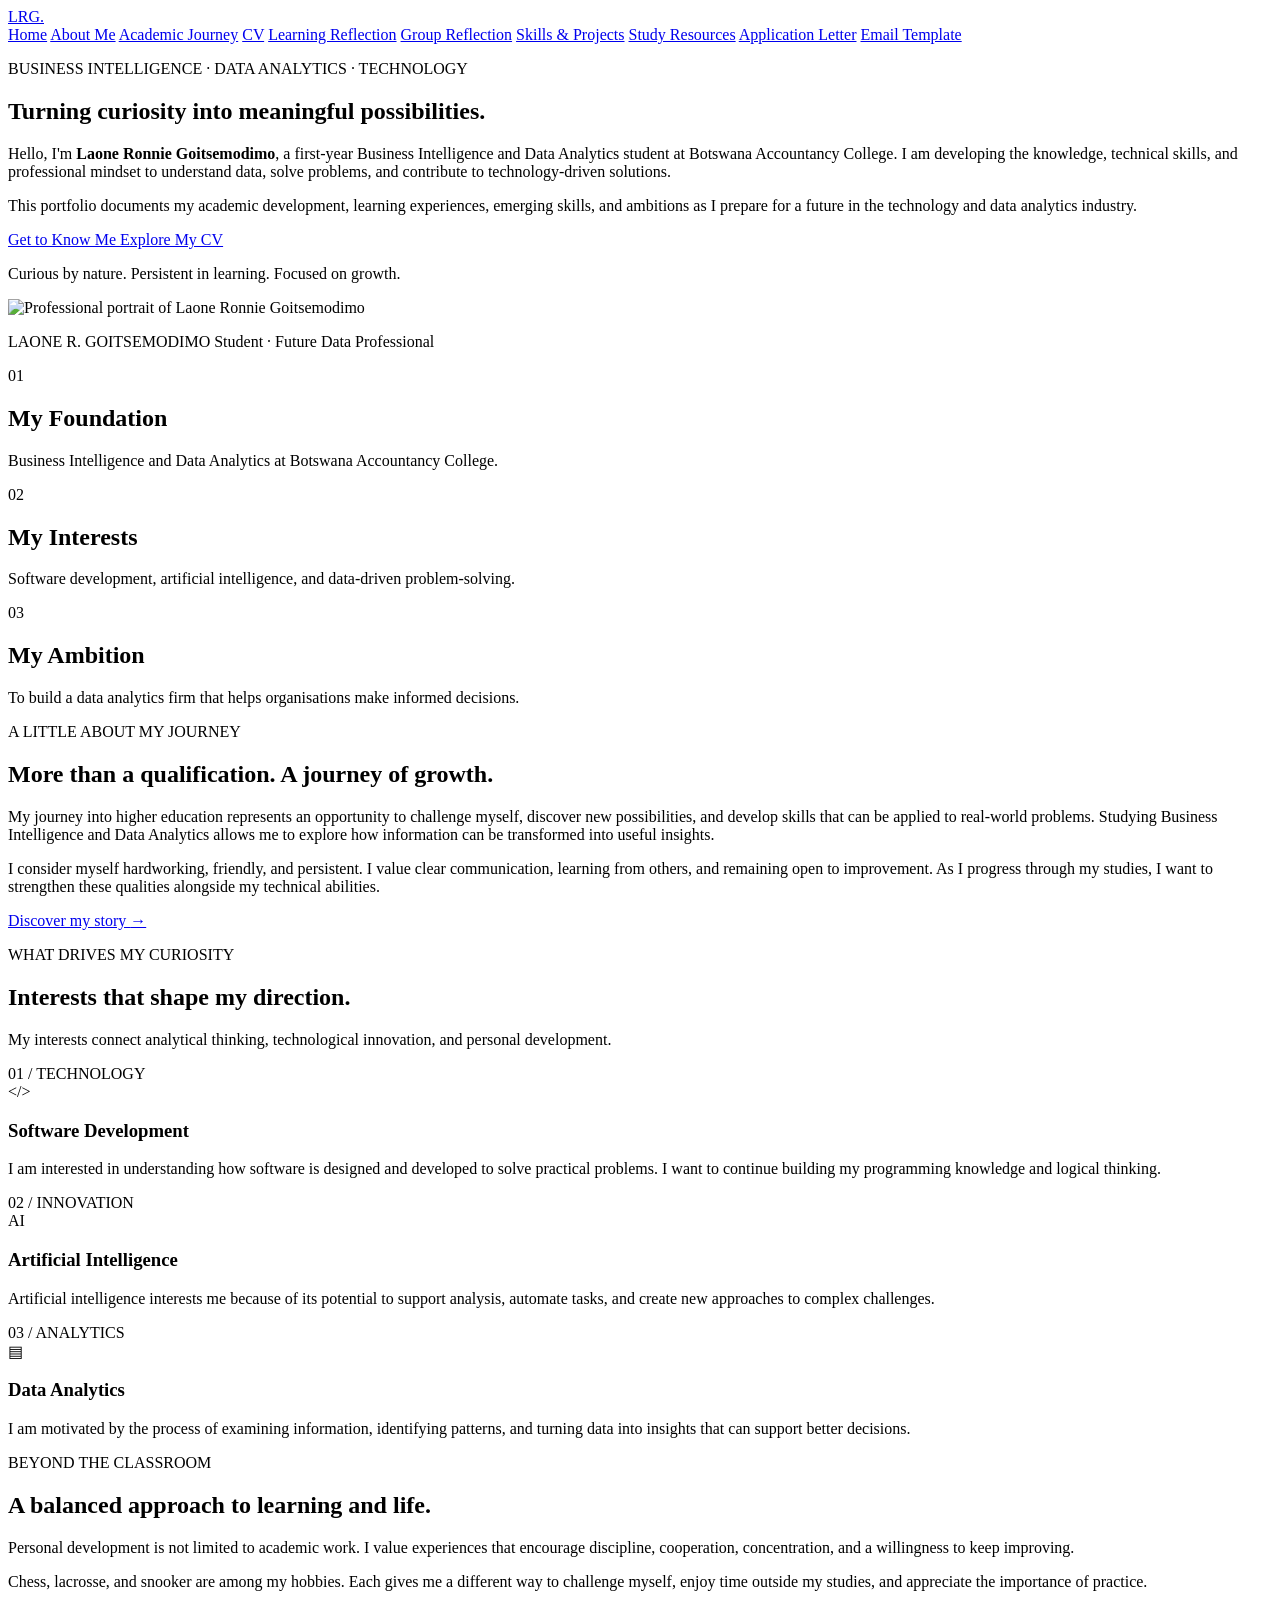
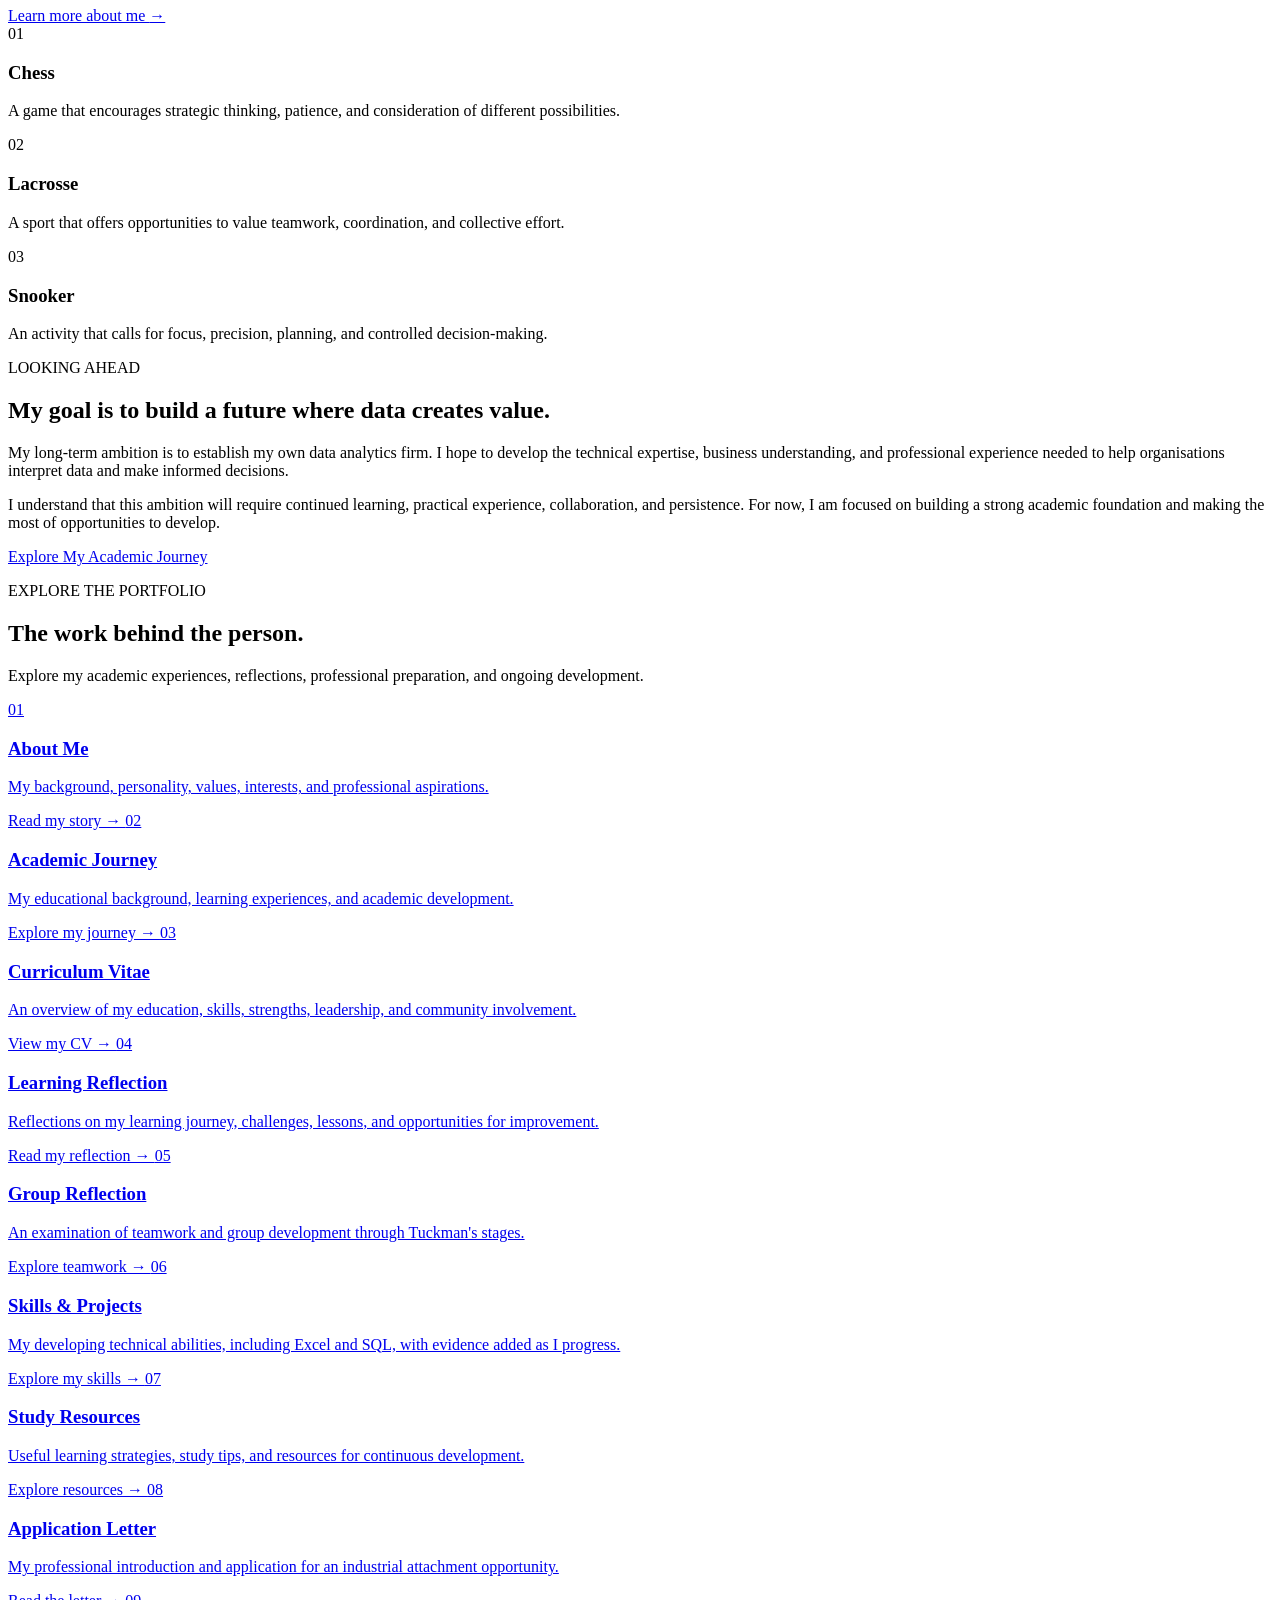
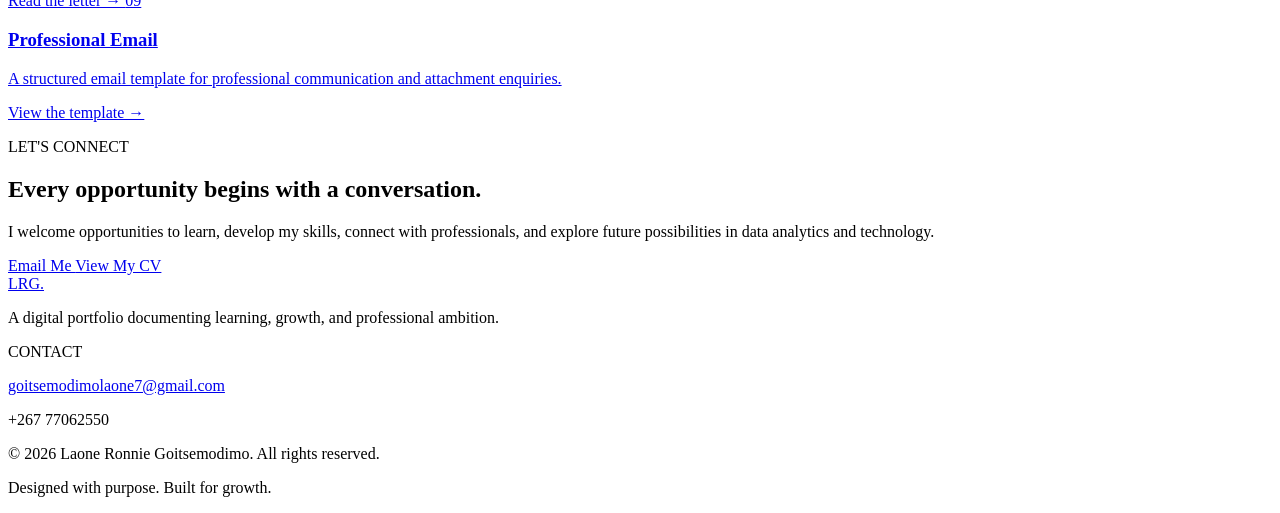
==== index.html @ 9fb88386 "Create index.html" ====
<!DOCTYPE html>
<html lang="en">
<head>
    <meta charset="UTF-8">
    <meta name="viewport" content="width=device-width, initial-scale=1.0">

    <meta name="description"
          content="Explore the academic journey, skills, interests, and professional aspirations of Laone Ronnie Goitsemodimo, a Business Intelligence and Data Analytics student at Botswana Accountancy College.">

    <meta name="author" content="Laone Ronnie Goitsemodimo">

    <title>Laone R. Goitsemodimo | Digital Portfolio</title>

    <link rel="stylesheet" href="style.css">
</head>

<body>

    <!-- ================= HEADER & NAVIGATION ================= -->

    <header class="site-header">

        <div class="container header-container">

            <a href="index.html" class="brand" aria-label="Laone Goitsemodimo Home">
                LRG<span>.</span>
            </a>

            <nav class="main-navigation" aria-label="Main navigation">

                <a href="index.html" class="active" aria-current="page">Home</a>
                <a href="about.html">About Me</a>
                <a href="academic-journey.html">Academic Journey</a>
                <a href="cv.html">CV</a>
                <a href="blog.html">Learning Reflection</a>
                <a href="group-reflection.html">Group Reflection</a>
                <a href="skills-projects.html">Skills &amp; Projects</a>
                <a href="study-resources.html">Study Resources</a>
                <a href="application-letter.html">Application Letter</a>
                <a href="email-template.html">Email Template</a>

            </nav>

        </div>

    </header>


    <!-- ================= HERO SECTION ================= -->

    <main>

        <section class="hero-section">

            <div class="container hero-grid">

                <div class="hero-content">

                    <p class="eyebrow">
                        BUSINESS INTELLIGENCE · DATA ANALYTICS · TECHNOLOGY
                    </p>

                    <h1>
                        Turning curiosity into
                        <span>meaningful possibilities.</span>
                    </h1>

                    <p class="hero-description">
                        Hello, I'm <strong>Laone Ronnie Goitsemodimo</strong>,
                        a first-year Business Intelligence and Data Analytics
                        student at Botswana Accountancy College. I am developing
                        the knowledge, technical skills, and professional mindset
                        to understand data, solve problems, and contribute to
                        technology-driven solutions.
                    </p>

                    <p class="hero-description">
                        This portfolio documents my academic development,
                        learning experiences, emerging skills, and ambitions
                        as I prepare for a future in the technology and
                        data analytics industry.
                    </p>

                    <div class="hero-actions">

                        <a href="about.html" class="btn btn-primary">
                            Get to Know Me
                        </a>

                        <a href="cv.html" class="btn btn-secondary">
                            Explore My CV
                        </a>

                    </div>

                    <p class="hero-note">
                        Curious by nature. Persistent in learning. Focused on growth.
                    </p>

                </div>


                <!-- Professional photograph placeholder.
                     Add your photograph as:
                     images/laone-profile.jpg -->

                <div class="hero-image-wrapper">

                    <div class="hero-image-frame">

                        <img
                            src="images/laone-profile.jpg"
                            alt="Professional portrait of Laone Ronnie Goitsemodimo"
                            class="profile-image"
                        >

                    </div>

                    <div class="image-caption">

                        <span class="caption-line"></span>

                        <p>
                            LAONE R. GOITSEMODIMO
                            <span>Student · Future Data Professional</span>
                        </p>

                    </div>

                </div>

            </div>

        </section>


        <!-- ================= PROFILE HIGHLIGHTS ================= -->

        <section class="profile-highlights">

            <div class="container highlights-grid">

                <article class="highlight-item">

                    <span class="highlight-number">01</span>

                    <div>
                        <h2>My Foundation</h2>
                        <p>
                            Business Intelligence and Data Analytics at
                            Botswana Accountancy College.
                        </p>
                    </div>

                </article>


                <article class="highlight-item">

                    <span class="highlight-number">02</span>

                    <div>
                        <h2>My Interests</h2>
                        <p>
                            Software development, artificial intelligence,
                            and data-driven problem-solving.
                        </p>
                    </div>

                </article>


                <article class="highlight-item">

                    <span class="highlight-number">03</span>

                    <div>
                        <h2>My Ambition</h2>
                        <p>
                            To build a data analytics firm that helps
                            organisations make informed decisions.
                        </p>
                    </div>

                </article>

            </div>

        </section>


        <!-- ================= INTRODUCTION ================= -->

        <section class="section intro-section">

            <div class="container intro-grid">

                <div class="section-heading">

                    <p class="eyebrow">A LITTLE ABOUT MY JOURNEY</p>

                    <h2>
                        More than a qualification.
                        <span>A journey of growth.</span>
                    </h2>

                </div>

                <div class="intro-content">

                    <p>
                        My journey into higher education represents an
                        opportunity to challenge myself, discover new
                        possibilities, and develop skills that can be applied
                        to real-world problems. Studying Business Intelligence
                        and Data Analytics allows me to explore how information
                        can be transformed into useful insights.
                    </p>

                    <p>
                        I consider myself hardworking, friendly, and persistent.
                        I value clear communication, learning from others, and
                        remaining open to improvement. As I progress through
                        my studies, I want to strengthen these qualities
                        alongside my technical abilities.
                    </p>

                    <a href="about.html" class="text-link">
                        Discover my story
                        <span aria-hidden="true">&rarr;</span>
                    </a>

                </div>

            </div>

        </section>


        <!-- ================= AREAS OF INTEREST ================= -->

        <section class="section interests-section">

            <div class="container">

                <div class="section-header">

                    <div>

                        <p class="eyebrow">WHAT DRIVES MY CURIOSITY</p>

                        <h2>
                            Interests that shape
                            <span>my direction.</span>
                        </h2>

                    </div>

                    <p class="section-intro">
                        My interests connect analytical thinking,
                        technological innovation, and personal development.
                    </p>

                </div>


                <div class="interest-grid">

                    <article class="interest-card">

                        <span class="card-index">01 / TECHNOLOGY</span>

                        <div class="interest-icon" aria-hidden="true">
                            &lt;/&gt;
                        </div>

                        <h3>Software Development</h3>

                        <p>
                            I am interested in understanding how software is
                            designed and developed to solve practical
                            problems. I want to continue building my
                            programming knowledge and logical thinking.
                        </p>

                    </article>


                    <article class="interest-card">

                        <span class="card-index">02 / INNOVATION</span>

                        <div class="interest-icon" aria-hidden="true">
                            AI
                        </div>

                        <h3>Artificial Intelligence</h3>

                        <p>
                            Artificial intelligence interests me because of
                            its potential to support analysis, automate tasks,
                            and create new approaches to complex challenges.
                        </p>

                    </article>


                    <article class="interest-card">

                        <span class="card-index">03 / ANALYTICS</span>

                        <div class="interest-icon" aria-hidden="true">
                            &#9636;
                        </div>

                        <h3>Data Analytics</h3>

                        <p>
                            I am motivated by the process of examining
                            information, identifying patterns, and turning
                            data into insights that can support better
                            decisions.
                        </p>

                    </article>

                </div>

            </div>

        </section>


        <!-- ================= PERSONALITY & HOBBIES ================= -->

        <section class="section personality-section">

            <div class="container personality-grid">

                <div class="personality-content">

                    <p class="eyebrow">BEYOND THE CLASSROOM</p>

                    <h2>
                        A balanced approach
                        <span>to learning and life.</span>
                    </h2>

                    <p>
                        Personal development is not limited to academic work.
                        I value experiences that encourage discipline,
                        cooperation, concentration, and a willingness to
                        keep improving.
                    </p>

                    <p>
                        Chess, lacrosse, and snooker are among my hobbies.
                        Each gives me a different way to challenge myself,
                        enjoy time outside my studies, and appreciate the
                        importance of practice.
                    </p>

                    <a href="about.html" class="text-link">
                        Learn more about me
                        <span aria-hidden="true">&rarr;</span>
                    </a>

                </div>


                <div class="hobbies-list">

                    <article class="hobby-item">

                        <span class="hobby-number">01</span>

                        <div>
                            <h3>Chess</h3>
                            <p>
                                A game that encourages strategic thinking,
                                patience, and consideration of different
                                possibilities.
                            </p>
                        </div>

                    </article>


                    <article class="hobby-item">

                        <span class="hobby-number">02</span>

                        <div>
                            <h3>Lacrosse</h3>
                            <p>
                                A sport that offers opportunities to value
                                teamwork, coordination, and collective effort.
                            </p>
                        </div>

                    </article>


                    <article class="hobby-item">

                        <span class="hobby-number">03</span>

                        <div>
                            <h3>Snooker</h3>
                            <p>
                                An activity that calls for focus, precision,
                                planning, and controlled decision-making.
                            </p>
                        </div>

                    </article>

                </div>

            </div>

        </section>


        <!-- ================= CAREER VISION ================= -->

        <section class="career-section">

            <div class="container career-container">

                <div class="career-label">
                    <span class="gold-line"></span>
                    <p>LOOKING AHEAD</p>
                </div>

                <h2>
                    My goal is to build a future where
                    <span>data creates value.</span>
                </h2>

                <p>
                    My long-term ambition is to establish my own data analytics
                    firm. I hope to develop the technical expertise, business
                    understanding, and professional experience needed to help
                    organisations interpret data and make informed decisions.
                </p>

                <p>
                    I understand that this ambition will require continued
                    learning, practical experience, collaboration, and
                    persistence. For now, I am focused on building a strong
                    academic foundation and making the most of opportunities
                    to develop.
                </p>

                <a href="academic-journey.html" class="btn btn-light">
                    Explore My Academic Journey
                </a>

            </div>

        </section>


        <!-- ================= PORTFOLIO DIRECTORY ================= -->

        <section class="section portfolio-section">

            <div class="container">

                <div class="section-header">

                    <div>

                        <p class="eyebrow">EXPLORE THE PORTFOLIO</p>

                        <h2>
                            The work behind
                            <span>the person.</span>
                        </h2>

                    </div>

                    <p class="section-intro">
                        Explore my academic experiences, reflections,
                        professional preparation, and ongoing development.
                    </p>

                </div>


                <div class="portfolio-grid">

                    <a href="about.html" class="portfolio-card">

                        <span class="portfolio-card-number">01</span>

                        <h3>About Me</h3>

                        <p>
                            My background, personality, values, interests,
                            and professional aspirations.
                        </p>

                        <span class="portfolio-card-link">
                            Read my story &rarr;
                        </span>

                    </a>


                    <a href="academic-journey.html" class="portfolio-card">

                        <span class="portfolio-card-number">02</span>

                        <h3>Academic Journey</h3>

                        <p>
                            My educational background, learning experiences,
                            and academic development.
                        </p>

                        <span class="portfolio-card-link">
                            Explore my journey &rarr;
                        </span>

                    </a>


                    <a href="cv.html" class="portfolio-card">

                        <span class="portfolio-card-number">03</span>

                        <h3>Curriculum Vitae</h3>

                        <p>
                            An overview of my education, skills, strengths,
                            leadership, and community involvement.
                        </p>

                        <span class="portfolio-card-link">
                            View my CV &rarr;
                        </span>

                    </a>


                    <a href="blog.html" class="portfolio-card">

                        <span class="portfolio-card-number">04</span>

                        <h3>Learning Reflection</h3>

                        <p>
                            Reflections on my learning journey, challenges,
                            lessons, and opportunities for improvement.
                        </p>

                        <span class="portfolio-card-link">
                            Read my reflection &rarr;
                        </span>

                    </a>


                    <a href="group-reflection.html" class="portfolio-card">

                        <span class="portfolio-card-number">05</span>

                        <h3>Group Reflection</h3>

                        <p>
                            An examination of teamwork and group development
                            through Tuckman's stages.
                        </p>

                        <span class="portfolio-card-link">
                            Explore teamwork &rarr;
                        </span>

                    </a>


                    <a href="skills-projects.html" class="portfolio-card">

                        <span class="portfolio-card-number">06</span>

                        <h3>Skills &amp; Projects</h3>

                        <p>
                            My developing technical abilities, including
                            Excel and SQL, with evidence added as I progress.
                        </p>

                        <span class="portfolio-card-link">
                            Explore my skills &rarr;
                        </span>

                    </a>


                    <a href="study-resources.html" class="portfolio-card">

                        <span class="portfolio-card-number">07</span>

                        <h3>Study Resources</h3>

                        <p>
                            Useful learning strategies, study tips, and
                            resources for continuous development.
                        </p>

                        <span class="portfolio-card-link">
                            Explore resources &rarr;
                        </span>

                    </a>


                    <a href="application-letter.html" class="portfolio-card">

                        <span class="portfolio-card-number">08</span>

                        <h3>Application Letter</h3>

                        <p>
                            My professional introduction and application
                            for an industrial attachment opportunity.
                        </p>

                        <span class="portfolio-card-link">
                            Read the letter &rarr;
                        </span>

                    </a>


                    <a href="email-template.html" class="portfolio-card">

                        <span class="portfolio-card-number">09</span>

                        <h3>Professional Email</h3>

                        <p>
                            A structured email template for professional
                            communication and attachment enquiries.
                        </p>

                        <span class="portfolio-card-link">
                            View the template &rarr;
                        </span>

                    </a>

                </div>

            </div>

        </section>


        <!-- ================= CONTACT CTA ================= -->

        <section class="contact-section">

            <div class="container contact-container">

                <div>

                    <p class="eyebrow">LET'S CONNECT</p>

                    <h2>
                        Every opportunity begins
                        <span>with a conversation.</span>
                    </h2>

                    <p>
                        I welcome opportunities to learn, develop my skills,
                        connect with professionals, and explore future
                        possibilities in data analytics and technology.
                    </p>

                </div>

                <div class="contact-actions">

                    <a
                        href="mailto:goitsemodimolaone7@gmail.com"
                        class="btn btn-primary"
                    >
                        Email Me
                    </a>

                    <a href="cv.html" class="btn btn-secondary">
                        View My CV
                    </a>

                </div>

            </div>

        </section>

    </main>


    <!-- ================= FOOTER ================= -->

    <footer class="site-footer">

        <div class="container footer-container">

            <div class="footer-brand">

                <a href="index.html" class="brand">
                    LRG<span>.</span>
                </a>

                <p>
                    A digital portfolio documenting learning,
                    growth, and professional ambition.
                </p>

            </div>


            <div class="footer-contact">

                <p class="footer-label">CONTACT</p>

                <a href="mailto:goitsemodimolaone7@gmail.com">
                    goitsemodimolaone7@gmail.com
                </a>

                <p>+267 77062550</p>

            </div>


            <div class="footer-bottom">

                <p>
                    &copy; <span id="current-year">2026</span>
                    Laone Ronnie Goitsemodimo. All rights reserved.
                </p>

                <p>
                    Designed with purpose. Built for growth.
                </p>

            </div>

        </div>

    </footer>


    <!-- Updates the copyright year automatically when JavaScript is enabled. -->

    <script>
        document.getElementById("current-year").textContent =
            new Date().getFullYear();
    </script>

</body>
</html>
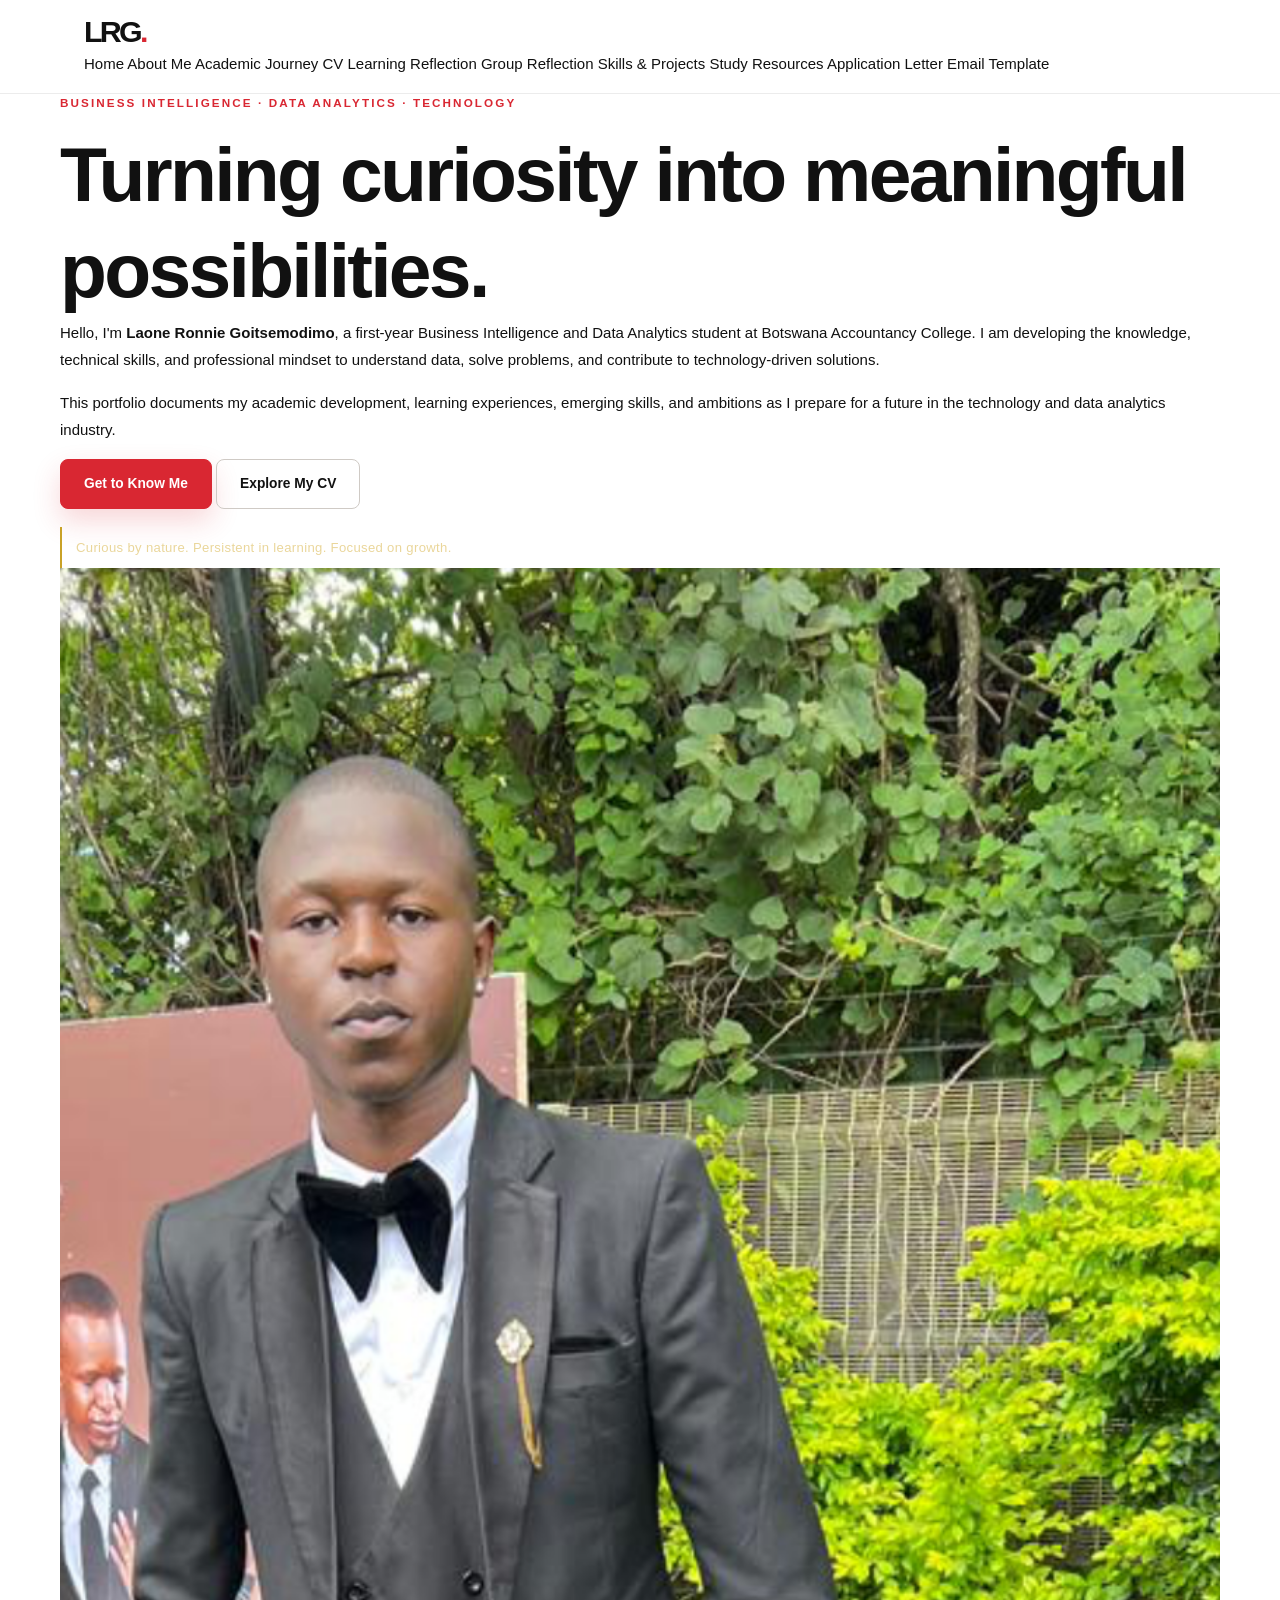
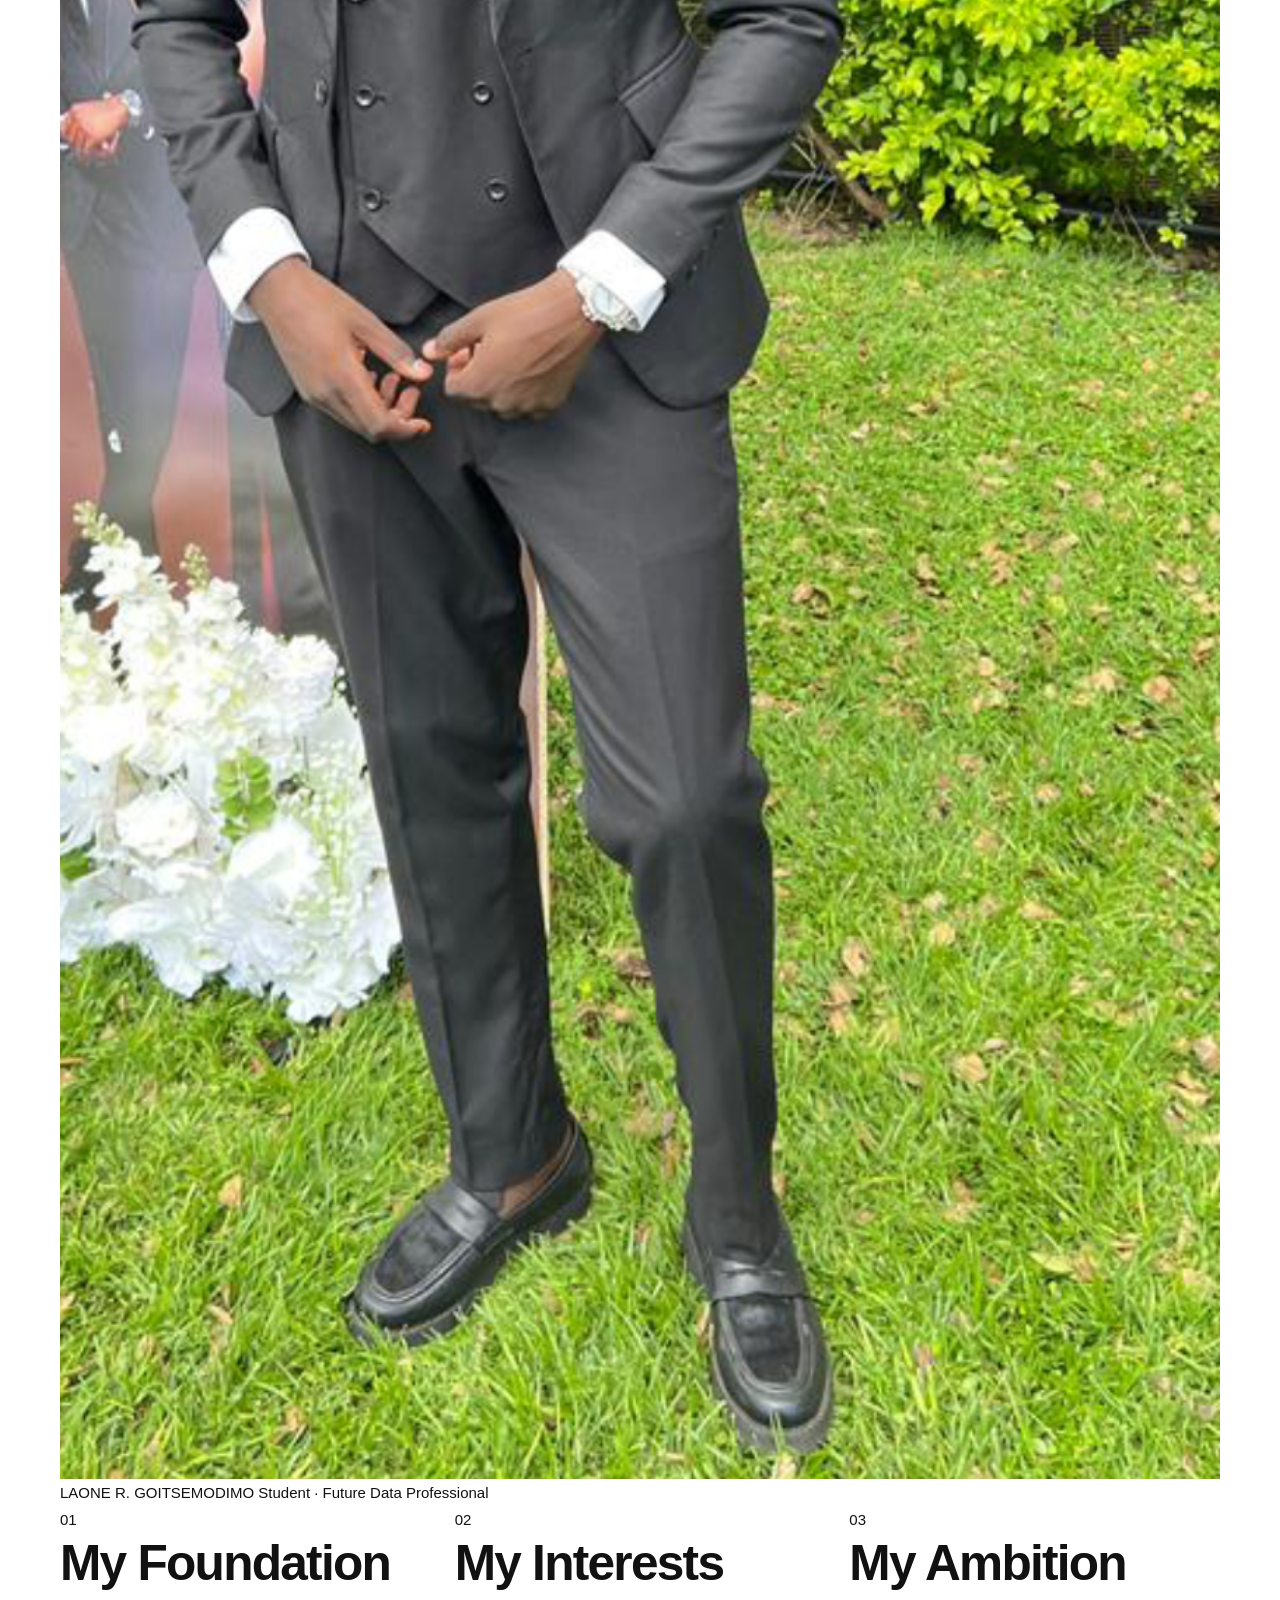
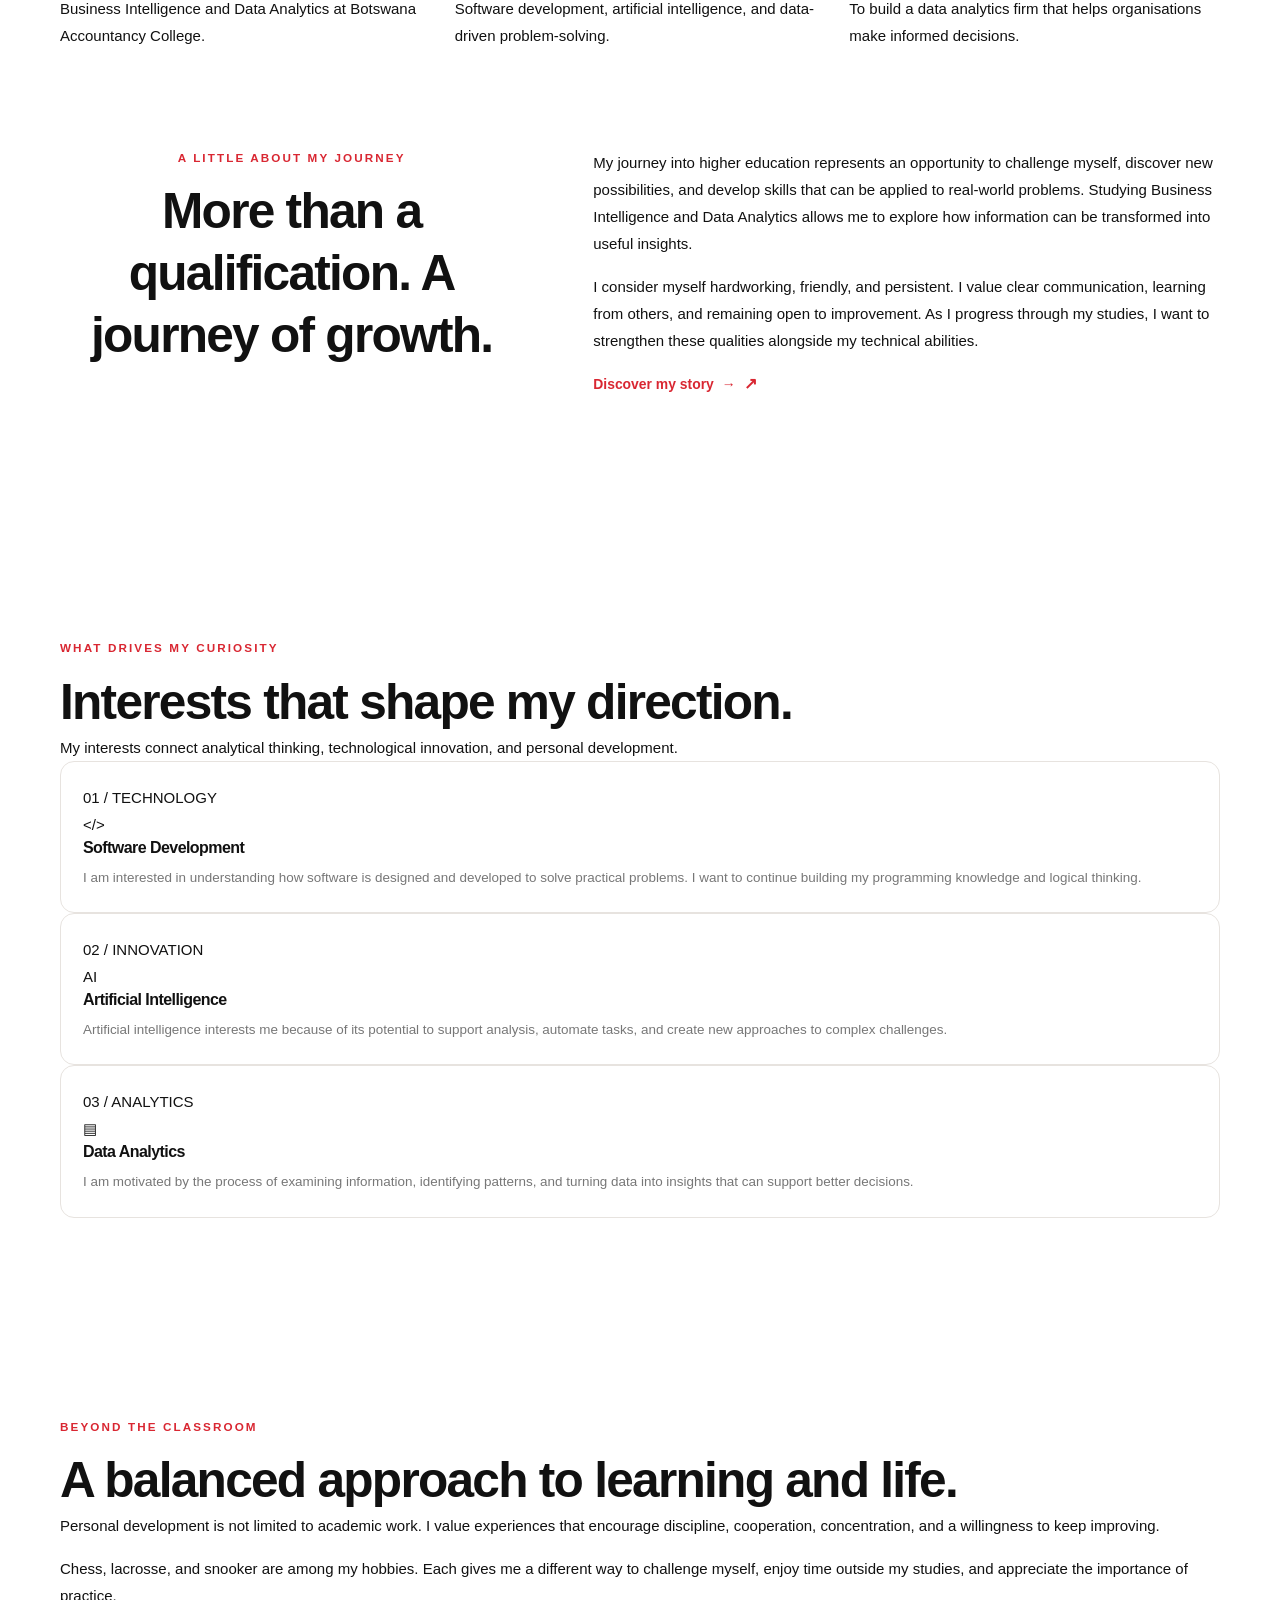
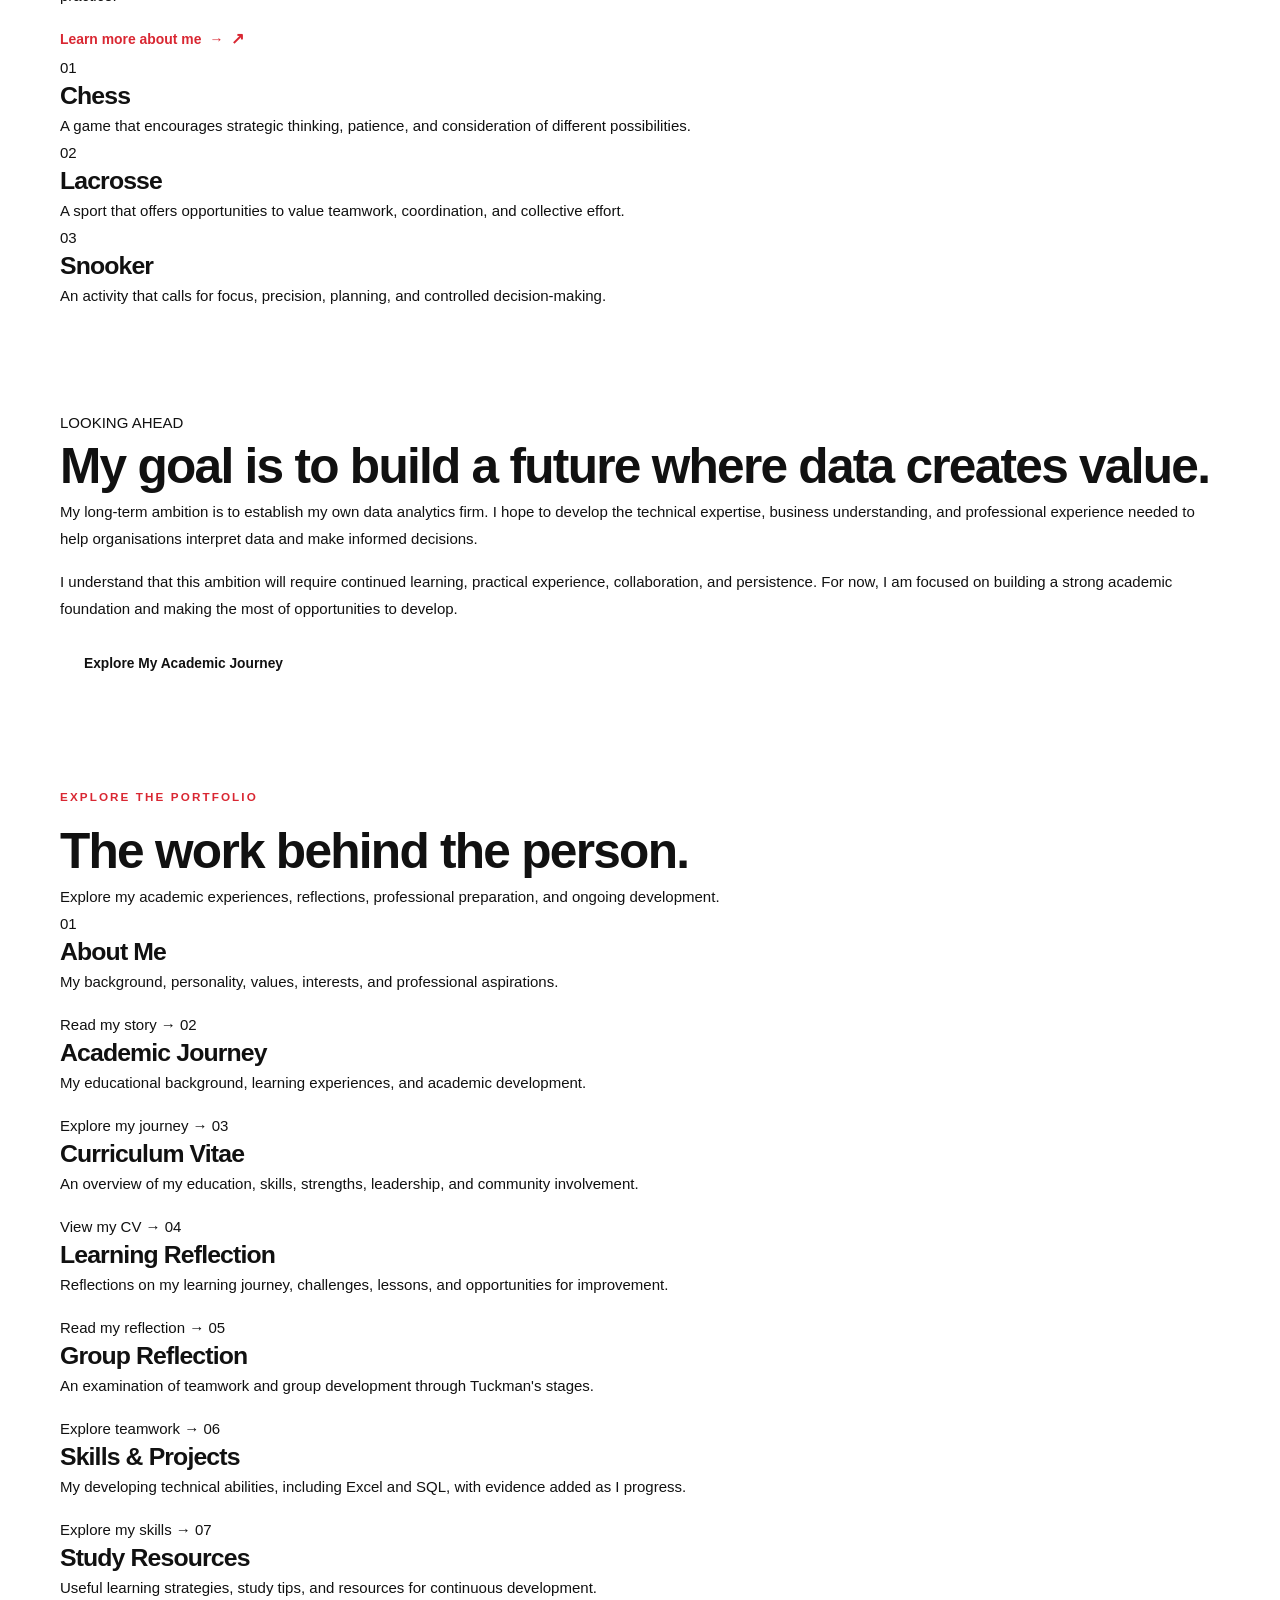
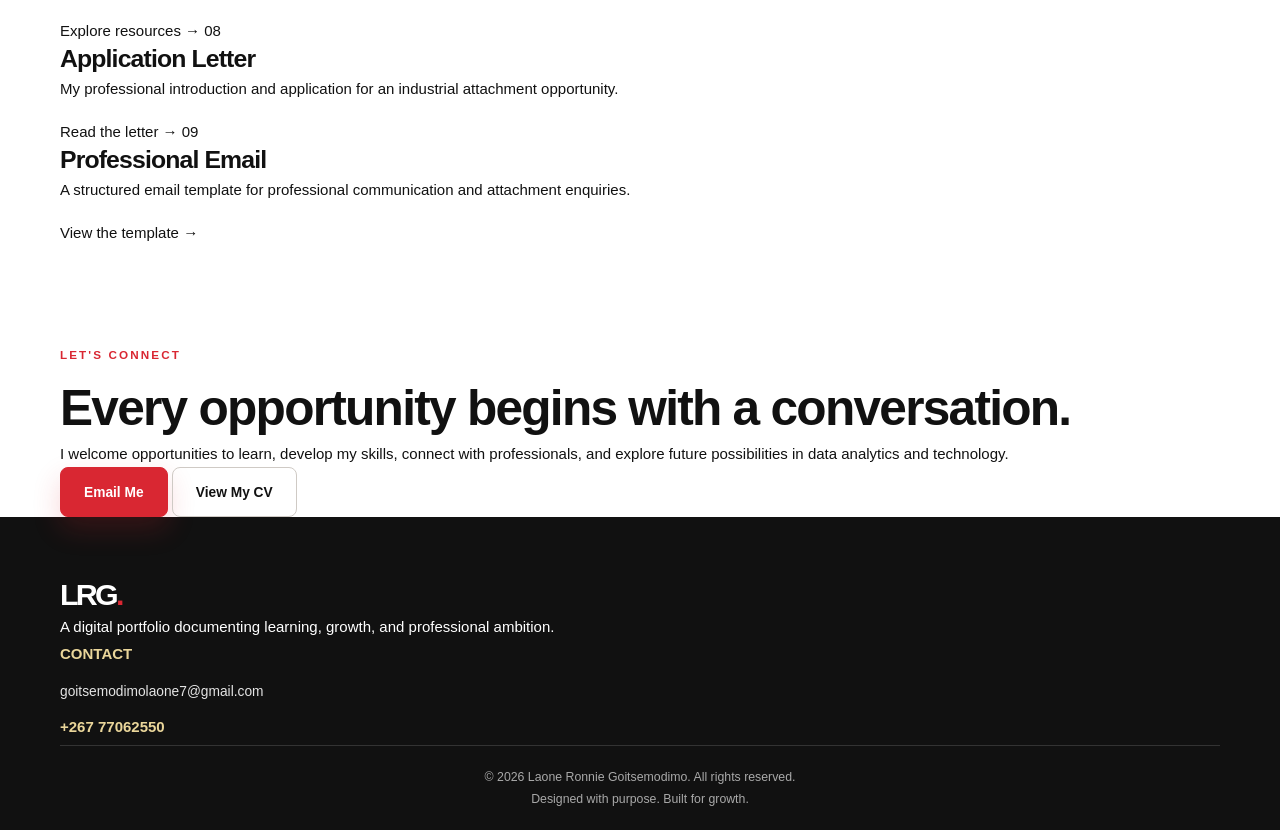
==== commit c2d885bd: "Update index.html" ====
--- a/index.html
+++ b/index.html
@@ -110,7 +110,7 @@
                     <div class="hero-image-frame">
 
                         <img
-                            src="images/laone-profile.jpg"
+                            src="images/ronzo1.PNG"
                             alt="Professional portrait of Laone Ronnie Goitsemodimo"
                             class="profile-image"
                         >
--- a/style.css
+++ b/style.css
@@ -0,0 +1,2324 @@
+
+/* =========================================================
+   LAONE RONNIE GOITSEMODIMO
+   PROFESSIONAL DIGITAL PORTFOLIO
+   RED · WHITE · BLACK · GOLD
+   Shared stylesheet for all ten HTML pages
+========================================================= */
+
+
+/* =========================================================
+   01. DESIGN SYSTEM AND RESET
+========================================================= */
+
+:root {
+    --black: #111111;
+    --black-soft: #191919;
+    --black-card: #202020;
+    --red: #d92732;
+    --red-dark: #ad1721;
+    --red-light: #fff0f1;
+    --white: #ffffff;
+    --off-white: #faf9f7;
+    --grey-light: #f0efed;
+    --grey: #777777;
+    --grey-dark: #444444;
+    --gold: #c9a227;
+    --gold-light: #ead69a;
+    --border: #e7e3df;
+
+    --font-main: "Manrope", "Segoe UI", Arial, sans-serif;
+    --font-display: "Playfair Display", Georgia, serif;
+
+    --container: 1160px;
+    --radius-small: 8px;
+    --radius-medium: 14px;
+    --radius-large: 22px;
+
+    --shadow-soft: 0 8px 30px rgba(17, 17, 17, 0.06);
+    --shadow-card: 0 14px 40px rgba(17, 17, 17, 0.09);
+    --shadow-red: 0 12px 28px rgba(217, 39, 50, 0.19);
+
+    --transition: 0.25s ease;
+}
+
+* {
+    margin: 0;
+    padding: 0;
+    box-sizing: border-box;
+}
+
+html {
+    scroll-behavior: smooth;
+    scroll-padding-top: 100px;
+}
+
+body {
+    font-family: var(--font-main);
+    color: var(--black);
+    background: var(--white);
+    font-size: 15px;
+    line-height: 1.8;
+    overflow-wrap: break-word;
+    -webkit-font-smoothing: antialiased;
+}
+
+body,
+button,
+input,
+textarea,
+select {
+    font-family: var(--font-main);
+}
+
+img {
+    display: block;
+    max-width: 100%;
+    height: auto;
+}
+
+a {
+    color: inherit;
+    text-decoration: none;
+    transition:
+        color var(--transition),
+        background-color var(--transition),
+        border-color var(--transition),
+        transform var(--transition);
+}
+
+button,
+input,
+textarea,
+select {
+    font: inherit;
+}
+
+button,
+a {
+    -webkit-tap-highlight-color: transparent;
+}
+
+ul,
+ol {
+    padding-left: 1.3rem;
+}
+
+li {
+    margin-bottom: 0.45rem;
+}
+
+p {
+    margin-bottom: 1rem;
+}
+
+p:last-child {
+    margin-bottom: 0;
+}
+
+h1,
+h2,
+h3,
+h4 {
+    color: var(--black);
+    line-height: 1.25;
+    font-weight: 800;
+    letter-spacing: -0.035em;
+}
+
+h1 {
+    font-size: clamp(2.6rem, 6vw, 5.2rem);
+}
+
+h2 {
+    font-size: clamp(2rem, 4vw, 3.1rem);
+}
+
+h3 {
+    font-size: clamp(1.2rem, 2vw, 1.55rem);
+}
+
+h4 {
+    font-size: 1rem;
+    letter-spacing: -0.015em;
+}
+
+::selection {
+    color: var(--white);
+    background: var(--red);
+}
+
+:focus-visible {
+    outline: 3px solid var(--gold);
+    outline-offset: 4px;
+}
+
+.container {
+    width: min(var(--container), calc(100% - 48px));
+    margin-inline: auto;
+}
+
+.content-narrow {
+    width: min(780px, 100%);
+    margin-inline: auto;
+}
+
+.section {
+    padding: 100px 0;
+}
+
+.section-alt {
+    background: var(--off-white);
+}
+
+.section-dark {
+    color: var(--white);
+    background: var(--black);
+}
+
+.section-dark h2,
+.section-dark h3,
+.section-dark h4 {
+    color: var(--white);
+}
+
+.section-dark .section-heading > p:not(.eyebrow) {
+    color: #c7c7c7;
+}
+
+.section-dark .content-narrow {
+    color: #dedede;
+}
+
+.section-dark .eyebrow {
+    color: var(--gold-light);
+}
+
+.section-footnote {
+    margin-top: 30px;
+    color: var(--grey);
+    font-size: 0.84rem;
+    line-height: 1.8;
+}
+
+.section-dark .section-footnote {
+    color: #c0c0c0;
+}
+
+
+/* =========================================================
+   02. HEADER AND NAVIGATION
+========================================================= */
+
+.site-header {
+    position: sticky;
+    top: 0;
+    z-index: 1000;
+    display: flex;
+    align-items: center;
+    justify-content: space-between;
+    gap: 32px;
+    min-height: 82px;
+    padding: 16px max(24px, calc((100vw - var(--container)) / 2));
+    background: rgba(255, 255, 255, 0.97);
+    border-bottom: 1px solid rgba(17, 17, 17, 0.08);
+    backdrop-filter: blur(16px);
+    -webkit-backdrop-filter: blur(16px);
+}
+
+.brand {
+    flex-shrink: 0;
+    display: inline-flex;
+    align-items: center;
+    font-size: 1.9rem;
+    line-height: 1;
+    font-weight: 900;
+    letter-spacing: -0.09em;
+    color: var(--black);
+}
+
+.brand span {
+    color: var(--red);
+}
+
+.main-nav {
+    display: flex;
+    align-items: center;
+    justify-content: flex-end;
+    flex-wrap: wrap;
+    gap: 5px;
+}
+
+.main-nav a {
+    display: inline-flex;
+    align-items: center;
+    min-height: 38px;
+    padding: 8px 10px;
+    border-radius: 6px;
+    color: var(--grey-dark);
+    font-size: 0.73rem;
+    line-height: 1.3;
+    font-weight: 750;
+    transition: all var(--transition);
+}
+
+.main-nav a:hover {
+    color: var(--red);
+    background: var(--red-light);
+}
+
+.main-nav a.active {
+    color: var(--red);
+    background: var(--red-light);
+}
+
+.main-nav a.active::before {
+    content: "";
+    display: inline-block;
+    width: 5px;
+    height: 5px;
+    margin-right: 6px;
+    border-radius: 50%;
+    background: var(--red);
+}
+
+
+/* =========================================================
+   03. PAGE HERO
+========================================================= */
+
+.page-hero {
+    position: relative;
+    isolation: isolate;
+    overflow: hidden;
+    padding: 100px 0 96px;
+    color: var(--white);
+    background:
+        radial-gradient(
+            circle at 90% 15%,
+            rgba(217, 39, 50, 0.22),
+            transparent 28%
+        ),
+        linear-gradient(125deg, #111111 0%, #191919 66%, #242020 100%);
+}
+
+.page-hero::before {
+    content: "";
+    position: absolute;
+    z-index: -1;
+    top: -120px;
+    right: -90px;
+    width: 390px;
+    height: 390px;
+    border: 1px solid rgba(201, 162, 39, 0.3);
+    border-radius: 50%;
+}
+
+.page-hero::after {
+    content: "";
+    position: absolute;
+    z-index: -1;
+    top: -55px;
+    right: -25px;
+    width: 260px;
+    height: 260px;
+    border: 1px solid rgba(201, 162, 39, 0.16);
+    border-radius: 50%;
+}
+
+.page-hero h1 {
+    max-width: 950px;
+    margin: 18px 0 24px;
+    color: var(--white);
+    font-size: clamp(2.7rem, 6.7vw, 5.5rem);
+    line-height: 1.08;
+}
+
+.page-hero h1 span {
+    display: block;
+    color: var(--red);
+}
+
+.page-intro {
+    max-width: 740px;
+    color: #e2e2e2;
+    font-size: clamp(1rem, 1.7vw, 1.15rem);
+    line-height: 1.95;
+}
+
+.hero-note {
+    display: inline-block;
+    margin-top: 18px;
+    padding: 9px 14px;
+    color: var(--gold-light);
+    border-left: 2px solid var(--gold);
+    background: rgba(255, 255, 255, 0.045);
+    font-size: 0.82rem;
+    letter-spacing: 0.025em;
+}
+
+
+/* =========================================================
+   04. TYPOGRAPHY AND SECTION HEADINGS
+========================================================= */
+
+.eyebrow {
+    margin-bottom: 14px;
+    color: var(--red);
+    font-size: 0.73rem;
+    line-height: 1.6;
+    font-weight: 900;
+    letter-spacing: 0.18em;
+    text-transform: uppercase;
+}
+
+.section-heading {
+    max-width: 780px;
+    margin: 0 auto 52px;
+    text-align: center;
+}
+
+.section-heading h2 {
+    margin-bottom: 20px;
+}
+
+.section-heading > p:not(.eyebrow) {
+    max-width: 660px;
+    margin-inline: auto;
+    color: var(--grey);
+}
+
+.content-narrow > p {
+    color: var(--grey-dark);
+    font-size: 1rem;
+    line-height: 2;
+}
+
+.section-dark .content-narrow > p {
+    color: #dedede;
+}
+
+strong {
+    font-weight: 850;
+}
+
+
+/* =========================================================
+   05. BUTTONS AND LINKS
+========================================================= */
+
+.btn {
+    display: inline-flex;
+    align-items: center;
+    justify-content: center;
+    gap: 10px;
+    min-height: 50px;
+    padding: 13px 23px;
+    border: 1px solid transparent;
+    border-radius: var(--radius-small);
+    font-size: 0.86rem;
+    line-height: 1.4;
+    font-weight: 850;
+    text-align: center;
+    cursor: pointer;
+    transition: all var(--transition);
+}
+
+.btn-primary {
+    color: var(--white);
+    background: var(--red);
+    border-color: var(--red);
+    box-shadow: var(--shadow-red);
+}
+
+.btn-primary:hover {
+    color: var(--white);
+    background: var(--red-dark);
+    border-color: var(--red-dark);
+    transform: translateY(-3px);
+    box-shadow: 0 16px 32px rgba(217, 39, 50, 0.24);
+}
+
+.btn-secondary {
+    color: var(--black);
+    background: transparent;
+    border-color: #cfcac5;
+}
+
+.btn-secondary:hover {
+    color: var(--red);
+    border-color: var(--red);
+    transform: translateY(-2px);
+}
+
+.section-dark .btn-secondary {
+    color: var(--white);
+    border-color: #666;
+}
+
+.section-dark .btn-secondary:hover {
+    color: var(--gold-light);
+    border-color: var(--gold);
+}
+
+.button-group {
+    display: flex;
+    align-items: center;
+    justify-content: center;
+    flex-wrap: wrap;
+    gap: 14px;
+}
+
+.text-link,
+.resource-link {
+    display: inline-flex;
+    align-items: center;
+    gap: 8px;
+    color: var(--red);
+    font-size: 0.87rem;
+    font-weight: 850;
+}
+
+.text-link::after,
+.resource-link::after {
+    content: "↗";
+    font-size: 1rem;
+    transition: transform var(--transition);
+}
+
+.text-link:hover,
+.resource-link:hover {
+    color: var(--red-dark);
+}
+
+.text-link:hover::after,
+.resource-link:hover::after {
+    transform: translate(3px, -3px);
+}
+
+
+/* =========================================================
+   06. HOME PAGE HERO AND PROFILE
+========================================================= */
+
+.home-hero {
+    position: relative;
+    overflow: hidden;
+    padding: 100px 0;
+    color: var(--white);
+    background:
+        radial-gradient(
+            circle at 80% 35%,
+            rgba(217, 39, 50, 0.18),
+            transparent 35%
+        ),
+        var(--black);
+}
+
+.home-hero h1,
+.home-hero h2,
+.home-hero h3 {
+    color: var(--white);
+}
+
+.home-hero .eyebrow {
+    color: var(--gold-light);
+}
+
+.home-hero .page-intro {
+    color: #dedede;
+}
+
+.home-hero-grid {
+    display: grid;
+    grid-template-columns: minmax(0, 1.15fr) minmax(280px, 0.85fr);
+    align-items: center;
+    gap: 70px;
+}
+
+.home-hero-copy {
+    max-width: 680px;
+}
+
+.home-hero-copy h1 {
+    margin: 20px 0 26px;
+    font-size: clamp(3rem, 6vw, 5.5rem);
+    line-height: 1.08;
+}
+
+.home-hero-copy h1 span {
+    color: var(--red);
+}
+
+.home-hero-copy > p {
+    color: #dedede;
+}
+
+.home-hero-actions {
+    display: flex;
+    flex-wrap: wrap;
+    gap: 14px;
+    margin-top: 30px;
+}
+
+.home-hero-image {
+    position: relative;
+    width: min(100%, 410px);
+    margin-inline: auto;
+    padding: 12px;
+    border: 1px solid rgba(201, 162, 39, 0.55);
+    border-radius: 180px 180px 18px 18px;
+}
+
+.home-hero-image::before {
+    content: "";
+    position: absolute;
+    z-index: 0;
+    inset: 22px -14px -14px 22px;
+    border: 1px solid rgba(217, 39, 50, 0.7);
+    border-radius: inherit;
+}
+
+.home-hero-image img,
+.home-hero-image .profile-placeholder {
+    position: relative;
+    z-index: 1;
+    width: 100%;
+    aspect-ratio: 4 / 5;
+    object-fit: cover;
+    border-radius: 170px 170px 12px 12px;
+    background: #292929;
+}
+
+.profile-image {
+    width: 100%;
+    height: auto;
+    object-fit: cover;
+}
+
+.profile-placeholder {
+    display: flex;
+    align-items: center;
+    justify-content: center;
+    min-height: 300px;
+    padding: 24px;
+    color: var(--grey);
+    background: var(--grey-light);
+    text-align: center;
+}
+
+.home-hero-image .profile-placeholder {
+    color: #e1e1e1;
+    background: #292929;
+}
+
+
+/* =========================================================
+   07. COMMON GRIDS AND CARDS
+========================================================= */
+
+.highlights-grid,
+.skills-grid,
+.strengths-grid,
+.project-grid,
+.resource-grid,
+.study-strategies-grid,
+.email-principles-grid,
+.checklist-grid,
+.mistakes-grid,
+.stages-grid,
+.reflection-grid {
+    display: grid;
+    grid-template-columns: repeat(3, minmax(0, 1fr));
+    gap: 24px;
+}
+
+.highlight-card,
+.skill-card,
+.strength-item,
+.project-card,
+.resource-card,
+.study-strategy-card,
+.email-principle,
+.checklist-card,
+.mistake-card,
+.stage-card,
+.reflection-item {
+    position: relative;
+    min-width: 0;
+    padding: 30px;
+    border: 1px solid var(--border);
+    border-radius: var(--radius-medium);
+    background: var(--white);
+    box-shadow: var(--shadow-soft);
+    transition:
+        transform var(--transition),
+        box-shadow var(--transition),
+        border-color var(--transition);
+}
+
+.highlight-card:hover,
+.skill-card:hover,
+.strength-item:hover,
+.project-card:hover,
+.resource-card:hover,
+.study-strategy-card:hover,
+.email-principle:hover,
+.checklist-card:hover,
+.stage-card:hover,
+.reflection-item:hover {
+    transform: translateY(-5px);
+    border-color: rgba(201, 162, 39, 0.8);
+    box-shadow: var(--shadow-card);
+}
+
+.highlight-card h3,
+.skill-card h3,
+.strength-item h3,
+.project-card h3,
+.resource-card h3,
+.study-strategy-card h3,
+.email-principle h3,
+.checklist-card h3,
+.mistake-card h3,
+.stage-card h3,
+.reflection-item h3 {
+    margin-bottom: 14px;
+}
+
+.highlight-card p,
+.skill-card p,
+.strength-item p,
+.project-card p,
+.resource-card p,
+.study-strategy-card p,
+.email-principle p,
+.checklist-card p,
+.mistake-card p,
+.stage-card p,
+.reflection-item p {
+    color: var(--grey);
+    font-size: 0.91rem;
+    line-height: 1.9;
+}
+
+.card-number,
+.skill-index,
+.strength-symbol,
+.strategy-number,
+.principle-number,
+.checklist-number {
+    display: inline-flex;
+    align-items: center;
+    justify-content: center;
+    width: 44px;
+    height: 44px;
+    margin-bottom: 24px;
+    color: var(--red);
+    background: var(--red-light);
+    border-radius: 10px;
+    font-size: 0.84rem;
+    font-weight: 900;
+}
+
+.highlight-card {
+    border-top: 3px solid var(--red);
+}
+
+
+/* =========================================================
+   08. HOME PAGE SECTIONS
+========================================================= */
+
+.intro-grid {
+    display: grid;
+    grid-template-columns: 0.85fr 1.15fr;
+    gap: 70px;
+    align-items: start;
+}
+
+.intro-visual {
+    position: relative;
+    min-height: 340px;
+    padding: 35px;
+    border-radius: var(--radius-large);
+    background: var(--black);
+}
+
+.intro-visual h3 {
+    color: var(--white);
+    font-size: 2rem;
+}
+
+.intro-visual p {
+    color: #d0d0d0;
+}
+
+.intro-visual .gold-line {
+    width: 64px;
+    height: 4px;
+    margin-bottom: 28px;
+    background: var(--gold);
+}
+
+.interests-grid {
+    display: grid;
+    grid-template-columns: repeat(3, minmax(0, 1fr));
+    gap: 16px;
+}
+
+.interest-card {
+    padding: 22px;
+    border: 1px solid var(--border);
+    border-radius: var(--radius-medium);
+    background: var(--white);
+}
+
+.interest-card h3 {
+    margin-bottom: 8px;
+    font-size: 1rem;
+}
+
+.interest-card p {
+    margin: 0;
+    color: var(--grey);
+    font-size: 0.84rem;
+}
+
+.career-goal-card {
+    max-width: 860px;
+    margin: 50px auto 0;
+    padding: 42px;
+    border-left: 4px solid var(--gold);
+    border-radius: 0 var(--radius-medium) var(--radius-medium) 0;
+    background: var(--off-white);
+}
+
+.career-goal-card h3 {
+    margin-bottom: 14px;
+    font-size: clamp(1.8rem, 3vw, 2.5rem);
+}
+
+.career-goal-card > p:last-child {
+    color: var(--grey-dark);
+}
+
+.portfolio-directory {
+    display: grid;
+    grid-template-columns: repeat(2, minmax(0, 1fr));
+    gap: 14px;
+}
+
+.portfolio-directory a {
+    display: flex;
+    align-items: center;
+    justify-content: space-between;
+    gap: 14px;
+    padding: 18px 20px;
+    border: 1px solid var(--border);
+    border-radius: var(--radius-small);
+    background: var(--white);
+    font-weight: 750;
+}
+
+.portfolio-directory a::after {
+    content: "↗";
+    color: var(--red);
+}
+
+.portfolio-directory a:hover {
+    border-color: var(--gold);
+    transform: translateX(3px);
+}
+
+
+/* =========================================================
+   09. ABOUT ME AND ACADEMIC JOURNEY
+========================================================= */
+
+.about-profile-grid,
+.academic-intro-grid {
+    display: grid;
+    grid-template-columns: minmax(240px, 0.75fr) minmax(0, 1.25fr);
+    align-items: start;
+    gap: 60px;
+}
+
+.about-photo-frame {
+    padding: 10px;
+    border: 1px solid var(--gold);
+    border-radius: var(--radius-large);
+    background: var(--white);
+}
+
+.about-photo-frame img {
+    width: 100%;
+    aspect-ratio: 4 / 5;
+    object-fit: cover;
+    border-radius: calc(var(--radius-large) - 6px);
+}
+
+.about-photo-frame .profile-placeholder {
+    aspect-ratio: 4 / 5;
+    border-radius: calc(var(--radius-large) - 6px);
+}
+
+.value-grid {
+    display: grid;
+    grid-template-columns: repeat(2, minmax(0, 1fr));
+    gap: 20px;
+}
+
+.value-card {
+    padding: 25px;
+    border: 1px solid var(--border);
+    border-radius: var(--radius-medium);
+    background: var(--white);
+}
+
+.value-card h3 {
+    margin-bottom: 10px;
+}
+
+.value-card p {
+    color: var(--grey);
+    font-size: 0.9rem;
+}
+
+.timeline {
+    position: relative;
+    width: min(850px, 100%);
+    margin: 0 auto;
+}
+
+.timeline::before {
+    content: "";
+    position: absolute;
+    top: 8px;
+    bottom: 8px;
+    left: 12px;
+    width: 2px;
+    background: var(--border);
+}
+
+.timeline-item {
+    position: relative;
+    padding: 0 0 44px 48px;
+}
+
+.timeline-item:last-child {
+    padding-bottom: 0;
+}
+
+.timeline-item::before {
+    content: "";
+    position: absolute;
+    top: 7px;
+    left: 5px;
+    width: 16px;
+    height: 16px;
+    border: 3px solid var(--white);
+    border-radius: 50%;
+    background: var(--red);
+    box-shadow: 0 0 0 2px var(--red);
+}
+
+.timeline-date {
+    display: inline-block;
+    margin-bottom: 12px;
+    color: var(--red);
+    font-size: 0.79rem;
+    font-weight: 900;
+    letter-spacing: 0.1em;
+    text-transform: uppercase;
+}
+
+.timeline-item h3 {
+    margin-bottom: 10px;
+}
+
+.timeline-item p {
+    color: var(--grey);
+}
+
+.timeline-institution {
+    margin-bottom: 8px;
+    color: var(--grey-dark);
+    font-weight: 800;
+}
+
+.education-card {
+    padding: 28px;
+    border: 1px solid var(--border);
+    border-radius: var(--radius-medium);
+    background: var(--white);
+}
+
+
+/* =========================================================
+   10. CV PAGE
+========================================================= */
+
+.cv-document {
+    max-width: 900px;
+    margin: 0 auto;
+    padding: clamp(24px, 5vw, 64px);
+    border: 1px solid var(--border);
+    border-radius: var(--radius-medium);
+    background: var(--white);
+    box-shadow: var(--shadow-card);
+}
+
+.cv-header {
+    padding-bottom: 30px;
+    border-bottom: 3px solid var(--red);
+}
+
+.cv-header h2 {
+    margin-bottom: 10px;
+    font-size: clamp(2rem, 4vw, 3rem);
+}
+
+.cv-header p {
+    color: var(--grey);
+}
+
+.cv-contact-list {
+    display: flex;
+    flex-wrap: wrap;
+    gap: 12px 22px;
+    margin-top: 18px;
+    font-size: 0.86rem;
+}
+
+.cv-contact-list a {
+    color: var(--grey-dark);
+}
+
+.cv-contact-list a:hover {
+    color: var(--red);
+}
+
+.cv-section {
+    padding: 28px 0;
+    border-bottom: 1px solid var(--border);
+}
+
+.cv-section:last-child {
+    border-bottom: 0;
+}
+
+.cv-section h3 {
+    margin-bottom: 20px;
+    color: var(--red);
+    font-size: 1.1rem;
+    letter-spacing: 0.04em;
+    text-transform: uppercase;
+}
+
+.cv-entry {
+    margin-bottom: 22px;
+}
+
+.cv-entry:last-child {
+    margin-bottom: 0;
+}
+
+.cv-entry h4 {
+    margin-bottom: 5px;
+}
+
+.cv-entry-meta {
+    margin-bottom: 10px;
+    color: var(--grey);
+    font-size: 0.84rem;
+}
+
+.cv-document ul {
+    color: var(--grey-dark);
+}
+
+.cv-skill-list {
+    display: flex;
+    flex-wrap: wrap;
+    gap: 10px;
+    padding: 0;
+    list-style: none;
+}
+
+.cv-skill-list li {
+    margin: 0;
+    padding: 8px 13px;
+    color: var(--black);
+    border: 1px solid var(--border);
+    border-radius: 6px;
+    background: var(--off-white);
+    font-size: 0.84rem;
+    font-weight: 750;
+}
+
+
+/* =========================================================
+   11. BLOG AND REFLECTION PAGES
+========================================================= */
+
+.blog-layout {
+    display: grid;
+    grid-template-columns: minmax(0, 1fr) 290px;
+    align-items: start;
+    gap: 42px;
+}
+
+.blog-article {
+    min-width: 0;
+    padding: clamp(24px, 4vw, 48px);
+    border: 1px solid var(--border);
+    border-radius: var(--radius-medium);
+    background: var(--white);
+    box-shadow: var(--shadow-soft);
+}
+
+.blog-article h2 {
+    margin: 38px 0 18px;
+    font-size: clamp(1.55rem, 3vw, 2.1rem);
+}
+
+.blog-article h3 {
+    margin: 30px 0 12px;
+}
+
+.blog-article p {
+    color: var(--grey-dark);
+    line-height: 2;
+}
+
+.blog-article ul {
+    margin-bottom: 20px;
+    color: var(--grey-dark);
+}
+
+.blog-meta {
+    display: flex;
+    flex-wrap: wrap;
+    gap: 12px;
+    margin-bottom: 24px;
+    color: var(--grey);
+    font-size: 0.8rem;
+}
+
+.blog-sidebar {
+    position: sticky;
+    top: 110px;
+    padding: 26px;
+    border: 1px solid var(--border);
+    border-radius: var(--radius-medium);
+    background: var(--off-white);
+}
+
+.blog-sidebar h3 {
+    margin-bottom: 16px;
+    font-size: 1.1rem;
+}
+
+.blog-sidebar a {
+    display: block;
+    padding: 10px 0;
+    border-bottom: 1px solid var(--border);
+    color: var(--grey-dark);
+    font-size: 0.87rem;
+}
+
+.blog-sidebar a:hover {
+    color: var(--red);
+}
+
+.blog-sidebar a:last-child {
+    border-bottom: 0;
+}
+
+.reflection-grid {
+    grid-template-columns: repeat(2, minmax(0, 1fr));
+}
+
+.reflection-item {
+    padding: 28px;
+}
+
+.reflection-item h3 {
+    font-size: 1.15rem;
+}
+
+blockquote,
+.closing-quote {
+    margin: 32px 0;
+    padding: 28px 30px;
+    color: var(--black);
+    border-left: 4px solid var(--gold);
+    border-radius: 0 var(--radius-small) var(--radius-small) 0;
+    background: var(--off-white);
+    font-family: var(--font-display);
+    font-size: 1.15rem;
+    font-style: italic;
+    line-height: 1.8;
+}
+
+
+/* =========================================================
+   12. GROUP WORK REFLECTION
+========================================================= */
+
+.stages-grid {
+    grid-template-columns: repeat(2, minmax(0, 1fr));
+}
+
+.stage-card {
+    display: flex;
+    flex-direction: column;
+    align-items: flex-start;
+    padding: 32px;
+}
+
+.stage-card:last-child {
+    grid-column: 1 / -1;
+}
+
+.stage-number {
+    display: inline-flex;
+    align-items: center;
+    justify-content: center;
+    width: 54px;
+    height: 54px;
+    margin-bottom: 22px;
+    color: var(--white);
+    border-radius: 12px;
+    background: var(--red);
+    font-size: 1rem;
+    font-weight: 900;
+}
+
+.stage-label {
+    margin-bottom: 10px;
+    color: var(--grey);
+    font-size: 0.69rem;
+    font-weight: 900;
+    letter-spacing: 0.15em;
+}
+
+.stage-card h3 {
+    margin-bottom: 16px;
+    font-size: 1.65rem;
+}
+
+.stage-card h4 {
+    margin: 20px 0 8px;
+    color: var(--red);
+}
+
+.lesson-tag {
+    margin-top: auto;
+    padding-top: 20px;
+    color: var(--red);
+    font-size: 0.83rem;
+    font-weight: 850;
+}
+
+.development-list,
+.principles-list {
+    width: min(850px, 100%);
+    margin-inline: auto;
+}
+
+.development-item,
+.principle-item {
+    display: grid;
+    grid-template-columns: 52px minmax(0, 1fr);
+    align-items: start;
+    gap: 20px;
+    padding: 24px 0;
+    border-bottom: 1px solid var(--border);
+}
+
+.development-item:last-child,
+.principle-item:last-child {
+    border-bottom: 0;
+}
+
+.development-marker,
+.principle-index {
+    display: inline-flex;
+    align-items: center;
+    justify-content: center;
+    width: 44px;
+    height: 44px;
+    color: var(--red);
+    border: 1px solid rgba(217, 39, 50, 0.3);
+    border-radius: 50%;
+    font-size: 0.8rem;
+    font-weight: 900;
+}
+
+.development-item h3,
+.principle-item h3 {
+    margin-bottom: 7px;
+    font-size: 1.1rem;
+}
+
+.development-item p,
+.principle-item p {
+    color: var(--grey);
+    font-size: 0.91rem;
+}
+
+
+/* =========================================================
+   13. SKILLS AND PROJECTS
+========================================================= */
+
+.skill-card {
+    display: flex;
+    flex-direction: column;
+}
+
+.skill-card-top {
+    display: flex;
+    align-items: center;
+    justify-content: space-between;
+    gap: 12px;
+    margin-bottom: 22px;
+}
+
+.skill-card-top .skill-index {
+    margin: 0;
+}
+
+.skill-category {
+    color: var(--grey);
+    font-size: 0.65rem;
+    font-weight: 900;
+    letter-spacing: 0.1em;
+    text-align: right;
+}
+
+.skill-card h4 {
+    margin: 20px 0 12px;
+}
+
+.feature-list {
+    padding-left: 19px;
+    color: var(--grey-dark);
+    font-size: 0.87rem;
+}
+
+.feature-list li::marker {
+    color: var(--red);
+}
+
+.skill-status {
+    display: flex;
+    align-items: center;
+    gap: 9px;
+    margin-top: auto;
+    padding-top: 22px;
+    color: var(--grey-dark);
+    font-size: 0.78rem;
+    font-weight: 800;
+}
+
+.status-dot {
+    flex-shrink: 0;
+    width: 8px;
+    height: 8px;
+    border-radius: 50%;
+    background: var(--gold);
+}
+
+.strength-symbol {
+    border-radius: 50%;
+}
+
+.project-card {
+    display: flex;
+    flex-direction: column;
+    overflow: hidden;
+}
+
+.project-number {
+    margin-bottom: 18px;
+    color: var(--red);
+    font-size: 0.72rem;
+    font-weight: 900;
+    letter-spacing: 0.14em;
+}
+
+.project-type {
+    color: var(--grey);
+    font-size: 0.78rem;
+    font-weight: 800;
+}
+
+.project-card h4 {
+    margin: 18px 0 8px;
+}
+
+.project-label {
+    align-self: flex-start;
+    margin-top: auto;
+    padding: 7px 12px;
+    color: var(--red);
+    border: 1px solid rgba(217, 39, 50, 0.24);
+    border-radius: 5px;
+    background: var(--red-light);
+    font-size: 0.73rem;
+    font-weight: 900;
+}
+
+.section-dark .project-card {
+    color: var(--white);
+    border-color: #3b3b3b;
+    background: var(--black-card);
+}
+
+.section-dark .project-card h3,
+.section-dark .project-card h4 {
+    color: var(--white);
+}
+
+.section-dark .project-card p {
+    color: #d0d0d0;
+}
+
+.section-dark .project-type {
+    color: #c3c3c3;
+}
+
+
+/* =========================================================
+   14. APPLICATION LETTER
+========================================================= */
+
+.letter-document {
+    max-width: 900px;
+    margin-inline: auto;
+    padding: clamp(24px, 5vw, 64px);
+    border: 1px solid var(--border);
+    border-radius: var(--radius-medium);
+    background: var(--white);
+    box-shadow: var(--shadow-card);
+}
+
+.letter-header {
+    display: flex;
+    align-items: flex-start;
+    justify-content: space-between;
+    gap: 24px;
+}
+
+.letter-monogram {
+    margin-bottom: 18px;
+    color: var(--black);
+    font-size: 2.2rem;
+    line-height: 1;
+    font-weight: 900;
+    letter-spacing: -0.09em;
+}
+
+.letter-monogram span {
+    color: var(--red);
+}
+
+.letter-header h3 {
+    margin-bottom: 8px;
+    font-size: clamp(1.3rem, 3vw, 1.8rem);
+}
+
+.letter-subtitle {
+    color: var(--grey);
+    font-size: 0.83rem;
+}
+
+.letter-contact {
+    text-align: right;
+    overflow-wrap: anywhere;
+}
+
+.letter-contact p {
+    margin-bottom: 8px;
+    color: var(--grey-dark);
+    font-size: 0.8rem;
+}
+
+.letter-contact a:hover {
+    color: var(--red);
+}
+
+.letter-rule {
+    height: 3px;
+    margin: 28px 0 32px;
+    background: linear-gradient(
+        to right,
+        var(--red) 0%,
+        var(--red) 68%,
+        var(--gold) 68%,
+        var(--gold) 100%
+    );
+}
+
+.letter-body p {
+    margin-bottom: 19px;
+    color: var(--grey-dark);
+    font-size: 0.94rem;
+    line-height: 2;
+}
+
+.letter-date {
+    margin-bottom: 25px;
+    color: var(--grey);
+}
+
+.letter-recipient {
+    margin-bottom: 28px;
+}
+
+.letter-subject {
+    margin-bottom: 26px;
+    color: var(--black) !important;
+    font-size: 0.87rem !important;
+}
+
+.letter-signature {
+    margin-top: 28px;
+    color: var(--black) !important;
+    font-weight: 900;
+}
+
+.letter-footer {
+    display: flex;
+    justify-content: space-between;
+    gap: 12px;
+    margin-top: 38px;
+    padding-top: 18px;
+    border-top: 1px solid var(--border);
+    color: var(--grey);
+    font-size: 0.67rem;
+    font-weight: 900;
+    letter-spacing: 0.1em;
+}
+
+.checklist-grid {
+    grid-template-columns: repeat(2, minmax(0, 1fr));
+}
+
+.checklist-card {
+    box-shadow: none;
+}
+
+.checklist-number {
+    width: 36px;
+    height: 36px;
+    margin-bottom: 18px;
+}
+
+
+/* =========================================================
+   15. PROFESSIONAL EMAIL TEMPLATE
+========================================================= */
+
+.email-document {
+    max-width: 900px;
+    margin-inline: auto;
+    overflow: hidden;
+    border: 1px solid var(--border);
+    border-radius: var(--radius-medium);
+    background: var(--white);
+    box-shadow: var(--shadow-card);
+}
+
+.email-window-bar {
+    display: flex;
+    align-items: center;
+    gap: 7px;
+    padding: 18px 24px;
+    border-bottom: 1px solid var(--border);
+    background: var(--off-white);
+}
+
+.window-dot {
+    width: 9px;
+    height: 9px;
+    border-radius: 50%;
+    background: #d4d0ca;
+}
+
+.window-dot:first-child {
+    background: var(--red);
+}
+
+.window-dot:nth-child(2) {
+    background: var(--gold);
+}
+
+.email-window-bar p {
+    margin: 0 0 0 12px;
+    color: var(--grey-dark);
+    font-size: 0.82rem;
+    font-weight: 800;
+}
+
+.email-fields {
+    padding: 18px 28px;
+    border-bottom: 1px solid var(--border);
+}
+
+.email-field {
+    display: grid;
+    grid-template-columns: 75px minmax(0, 1fr);
+    gap: 16px;
+    padding: 12px 0;
+    border-bottom: 1px solid #f0eeeb;
+}
+
+.email-field:last-child {
+    border-bottom: 0;
+}
+
+.email-field-label {
+    color: var(--grey);
+    font-size: 0.82rem;
+    font-weight: 800;
+}
+
+.email-field-value {
+    color: var(--grey-dark);
+    font-size: 0.88rem;
+    overflow-wrap: anywhere;
+}
+
+.email-subject {
+    color: var(--black);
+    font-weight: 850;
+}
+
+.email-message {
+    padding: clamp(24px, 5vw, 48px);
+}
+
+.email-message p {
+    margin-bottom: 20px;
+    color: var(--grey-dark);
+    font-size: 0.94rem;
+    line-height: 2;
+}
+
+.email-signature {
+    padding-top: 8px;
+}
+
+.email-document-footer {
+    display: flex;
+    justify-content: space-between;
+    gap: 12px;
+    padding: 18px 28px;
+    color: var(--grey);
+    border-top: 1px solid var(--border);
+    background: var(--off-white);
+    font-size: 0.67rem;
+    font-weight: 900;
+    letter-spacing: 0.09em;
+}
+
+.email-principles-grid {
+    grid-template-columns: repeat(3, minmax(0, 1fr));
+}
+
+.email-principle {
+    box-shadow: none;
+}
+
+.principle-number {
+    border-radius: 50%;
+}
+
+.email-checklist {
+    max-width: 850px;
+    margin-inline: auto;
+}
+
+.email-check-item {
+    display: grid;
+    grid-template-columns: 42px minmax(0, 1fr);
+    gap: 20px;
+    padding: 22px 0;
+    border-bottom: 1px solid #343434;
+}
+
+.email-check-item:last-child {
+    border-bottom: 0;
+}
+
+.check-number {
+    display: inline-flex;
+    align-items: center;
+    justify-content: center;
+    width: 36px;
+    height: 36px;
+    color: var(--gold-light);
+    border: 1px solid rgba(201, 162, 39, 0.5);
+    border-radius: 50%;
+    font-size: 0.76rem;
+    font-weight: 900;
+}
+
+.email-check-item h3 {
+    margin-bottom: 6px;
+    font-size: 1.05rem;
+}
+
+.email-check-item p {
+    color: #c9c9c9;
+    font-size: 0.9rem;
+}
+
+.mistake-card {
+    box-shadow: none;
+}
+
+.mistake-label {
+    display: inline-block;
+    margin-bottom: 18px;
+    padding: 6px 10px;
+    color: var(--red);
+    background: var(--red-light);
+    border-radius: 4px;
+    font-size: 0.67rem;
+    font-weight: 900;
+    letter-spacing: 0.1em;
+}
+
+.better-example {
+    margin-top: 20px;
+    padding: 14px;
+    border-left: 3px solid var(--gold);
+    background: var(--off-white);
+    color: var(--grey-dark);
+    font-size: 0.84rem;
+}
+
+
+/* =========================================================
+   16. STUDY RESOURCES
+========================================================= */
+
+.study-strategies-grid {
+    grid-template-columns: repeat(3, minmax(0, 1fr));
+}
+
+.study-strategy-card {
+    display: flex;
+    flex-direction: column;
+}
+
+.strategy-number {
+    width: 42px;
+    height: 42px;
+    border-radius: 50%;
+}
+
+.strategy-example {
+    margin-top: auto;
+    padding: 17px;
+    border-left: 3px solid var(--gold);
+    background: var(--off-white);
+    color: var(--grey-dark);
+    font-size: 0.84rem;
+    line-height: 1.8;
+}
+
+.strategy-example strong {
+    display: block;
+    margin-bottom: 4px;
+    color: var(--black);
+}
+
+.resource-grid {
+    grid-template-columns: repeat(3, minmax(0, 1fr));
+}
+
+.resource-card {
+    display: flex;
+    flex-direction: column;
+}
+
+.resource-category {
+    margin-bottom: 18px;
+    color: var(--red);
+    font-size: 0.69rem;
+    font-weight: 900;
+    letter-spacing: 0.12em;
+}
+
+.resource-card h3 {
+    margin-bottom: 14px;
+}
+
+.resource-card .feature-list {
+    margin-bottom: 24px;
+}
+
+.resource-card .resource-link {
+    margin-top: auto;
+    padding-top: 15px;
+    border-top: 1px solid var(--border);
+}
+
+.study-plan {
+    display: grid;
+    grid-template-columns: repeat(3, minmax(0, 1fr));
+    gap: 20px;
+}
+
+.study-day {
+    padding: 26px;
+    border: 1px solid #3c3c3c;
+    border-radius: var(--radius-medium);
+    background: var(--black-card);
+}
+
+.day-label {
+    display: inline-block;
+    margin-bottom: 16px;
+    color: var(--gold-light);
+    font-size: 0.72rem;
+    font-weight: 900;
+    letter-spacing: 0.14em;
+}
+
+.study-day h3 {
+    margin-bottom: 12px;
+    font-size: 1.15rem;
+}
+
+.study-day p {
+    color: #d0d0d0;
+    font-size: 0.88rem;
+    line-height: 1.9;
+}
+
+.study-duration {
+    display: inline-block;
+    margin-top: 10px;
+    padding-top: 12px;
+    color: var(--gold-light);
+    border-top: 1px solid #444;
+    font-size: 0.78rem;
+    font-weight: 800;
+}
+
+
+/* =========================================================
+   17. SHARED CTA AND FOOTER
+========================================================= */
+
+.next-page-card {
+    position: relative;
+    overflow: hidden;
+    max-width: 950px;
+    margin: 0 auto;
+    padding: clamp(32px, 6vw, 65px);
+    border: 1px solid var(--border);
+    border-radius: var(--radius-large);
+    background: var(--white);
+    box-shadow: var(--shadow-soft);
+    text-align: center;
+}
+
+.next-page-card::before {
+    content: "";
+    position: absolute;
+    top: 0;
+    left: 0;
+    width: 100%;
+    height: 4px;
+    background: linear-gradient(
+        to right,
+        var(--red) 0%,
+        var(--red) 70%,
+        var(--gold) 70%,
+        var(--gold) 100%
+    );
+}
+
+.next-page-card h2 {
+    max-width: 700px;
+    margin: 0 auto 18px;
+}
+
+.next-page-card > p:not(.eyebrow) {
+    max-width: 660px;
+    margin: 0 auto 28px;
+    color: var(--grey);
+}
+
+.next-page-card .button-group {
+    margin-top: 24px;
+}
+
+.site-footer {
+    padding: 62px 0 0;
+    color: var(--white);
+    background: var(--black);
+}
+
+.site-footer .brand {
+    color: var(--white);
+}
+
+.footer-content {
+    display: flex;
+    align-items: flex-start;
+    justify-content: space-between;
+    gap: 50px;
+    padding-bottom: 44px;
+}
+
+.footer-content > div:first-child {
+    max-width: 420px;
+}
+
+.footer-content p {
+    margin-top: 18px;
+    color: #bdbdbd;
+    font-size: 0.87rem;
+}
+
+.footer-contact {
+    display: flex;
+    flex-direction: column;
+    align-items: flex-start;
+    gap: 8px;
+    max-width: 100%;
+}
+
+.footer-contact p {
+    margin: 0 0 5px;
+    color: var(--gold-light);
+    font-weight: 850;
+}
+
+.footer-contact a {
+    color: #e4e4e4;
+    font-size: 0.86rem;
+    overflow-wrap: anywhere;
+}
+
+.footer-contact a:hover {
+    color: var(--gold-light);
+}
+
+.footer-bottom {
+    padding: 20px 24px;
+    border-top: 1px solid #333333;
+    text-align: center;
+}
+
+.footer-bottom p {
+    margin: 0;
+    color: #a9a9a9;
+    font-size: 0.77rem;
+}
+
+
+/* =========================================================
+   18. TABLET RESPONSIVE DESIGN
+========================================================= */
+
+@media (max-width: 1050px) {
+
+    .site-header {
+        align-items: flex-start;
+        flex-direction: column;
+        gap: 18px;
+        padding: 18px 28px;
+    }
+
+    .main-nav {
+        justify-content: flex-start;
+        width: 100%;
+    }
+
+    .home-hero-grid {
+        gap: 40px;
+    }
+
+    .highlights-grid,
+    .skills-grid,
+    .strengths-grid,
+    .project-grid,
+    .resource-grid,
+    .study-strategies-grid,
+    .email-principles-grid {
+        grid-template-columns: repeat(2, minmax(0, 1fr));
+    }
+
+    .study-plan {
+        grid-template-columns: repeat(2, minmax(0, 1fr));
+    }
+
+    .blog-layout {
+        grid-template-columns: minmax(0, 1fr) 240px;
+        gap: 25px;
+    }
+
+    .intro-grid {
+        gap: 40px;
+    }
+
+}
+
+
+/* =========================================================
+   19. MOBILE RESPONSIVE DESIGN
+========================================================= */
+
+@media (max-width: 720px) {
+
+    html {
+        scroll-padding-top: 160px;
+    }
+
+    body {
+        font-size: 14px;
+    }
+
+    .container {
+        width: min(100% - 32px, var(--container));
+    }
+
+    .section {
+        padding: 68px 0;
+    }
+
+    .site-header {
+        position: relative;
+        min-height: auto;
+        padding: 18px 16px;
+        gap: 16px;
+    }
+
+    .brand {
+        font-size: 1.8rem;
+    }
+
+    .main-nav {
+        display: flex;
+        flex-wrap: nowrap;
+        align-items: center;
+        justify-content: flex-start;
+        gap: 6px;
+        padding: 0 0 8px;
+        overflow-x: auto;
+        overscroll-behavior-x: contain;
+        scrollbar-width: thin;
+        scrollbar-color: var(--gold) transparent;
+    }
+
+    .main-nav a {
+        flex: 0 0 auto;
+        min-height: 38px;
+        padding: 9px 12px;
+        white-space: nowrap;
+        font-size: 0.75rem;
+    }
+
+    .page-hero {
+        padding: 72px 0 68px;
+    }
+
+    .page-hero::before {
+        top: -75px;
+        right: -200px;
+        width: 300px;
+        height: 300px;
+    }
+
+    .page-hero::after {
+        right: -140px;
+        width: 210px;
+        height: 210px;
+    }
+
+    .page-hero h1 {
+        font-size: clamp(2.45rem, 11vw, 4rem);
+    }
+
+    .page-intro {
+        font-size: 0.98rem;
+    }
+
+    .section-heading {
+        margin-bottom: 36px;
+    }
+
+    .section-heading h2 {
+        font-size: clamp(1.85rem, 8vw, 2.65rem);
+    }
+
+    .home-hero {
+        padding: 65px 0 72px;
+    }
+
+    .home-hero-grid {
+        grid-template-columns: 1fr;
+        gap: 45px;
+    }
+
+    .home-hero-copy h1 {
+        font-size: clamp(2.75rem, 12vw, 4.2rem);
+    }
+
+    .home-hero-image {
+        width: min(82%, 350px);
+    }
+
+    .intro-grid,
+    .about-profile-grid,
+    .academic-intro-grid {
+        grid-template-columns: 1fr;
+        gap: 35px;
+    }
+
+    .intro-visual {
+        min-height: 250px;
+    }
+
+    .highlights-grid,
+    .skills-grid,
+    .strengths-grid,
+    .project-grid,
+    .resource-grid,
+    .study-strategies-grid,
+    .email-principles-grid,
+    .checklist-grid,
+    .mistakes-grid,
+    .stages-grid,
+    .reflection-grid,
+    .study-plan,
+    .value-grid,
+    .interests-grid {
+        grid-template-columns: 1fr;
+    }
+
+    .stage-card:last-child {
+        grid-column: auto;
+    }
+
+    .highlight-card,
+    .skill-card,
+    .strength-item,
+    .project-card,
+    .resource-card,
+    .study-strategy-card,
+    .email-principle,
+    .checklist-card,
+    .mistake-card,
+    .stage-card,
+    .reflection-item {
+        padding: 25px;
+    }
+
+    .portfolio-directory {
+        grid-template-columns: 1fr;
+    }
+
+    .blog-layout {
+        grid-template-columns: 1fr;
+    }
+
+    .blog-sidebar {
+        position: static;
+        order: -1;
+    }
+
+    .blog-article {
+        padding: 24px 20px;
+    }
+
+    .cv-document,
+    .letter-document {
+        padding: 25px 20px;
+    }
+
+    .letter-header {
+        flex-direction: column;
+        gap: 12px;
+    }
+
+    .letter-contact {
+        text-align: left;
+    }
+
+    .letter-footer,
+    .email-document-footer {
+        flex-direction: column;
+        gap: 6px;
+    }
+
+    .email-fields {
+        padding: 14px 18px;
+    }
+
+    .email-field {
+        grid-template-columns: 58px minmax(0, 1fr);
+        gap: 10px;
+    }
+
+    .email-message {
+        padding: 24px 20px;
+    }
+
+    .career-goal-card {
+        margin-top: 32px;
+        padding: 28px 24px;
+    }
+
+    .development-item,
+    .principle-item {
+        grid-template-columns: 42px minmax(0, 1fr);
+        gap: 14px;
+    }
+
+    .development-marker,
+    .principle-index {
+        width: 36px;
+        height: 36px;
+    }
+
+    .next-page-card {
+        padding: 38px 22px;
+    }
+
+    .button-group,
+    .home-hero-actions {
+        align-items: stretch;
+        flex-direction: column;
+    }
+
+    .button-group .btn,
+    .home-hero-actions .btn {
+        width: 100%;
+    }
+
+    .footer-content {
+        flex-direction: column;
+        gap: 28px;
+        padding-bottom: 32px;
+    }
+
+    .footer-contact {
+        width: 100%;
+    }
+
+    .footer-bottom {
+        padding: 18px 16px;
+    }
+
+}
+
+
+/* =========================================================
+   20. SMALL PHONE ADJUSTMENTS
+========================================================= */
+
+@media (max-width: 380px) {
+
+    .container {
+        width: calc(100% - 26px);
+    }
+
+    .page-hero h1 {
+        font-size: 2.3rem;
+    }
+
+    .home-hero-copy h1 {
+        font-size: 2.55rem;
+    }
+
+    .eyebrow {
+        font-size: 0.65rem;
+        letter-spacing: 0.12em;
+    }
+
+    .highlight-card,
+    .skill-card,
+    .strength-item,
+    .project-card,
+    .resource-card,
+    .study-strategy-card,
+    .stage-card,
+    .reflection-item {
+        padding: 21px;
+    }
+
+}
+
+
+/* =========================================================
+   21. ACCESSIBILITY AND PRINT
+========================================================= */
+
+@media (prefers-reduced-motion: reduce) {
+
+    *,
+    *::before,
+    *::after {
+        scroll-behavior: auto !important;
+        animation-duration: 0.01ms !important;
+        animation-iteration-count: 1 !important;
+        transition-duration: 0.01ms !important;
+    }
+
+}
+
+@media print {
+
+    .site-header,
+    .site-footer,
+    .page-hero,
+    .next-page-card,
+    .btn,
+    .main-nav {
+        display: none !important;
+    }
+
+    body {
+        color: #000;
+        background: #fff;
+        font-size: 11pt;
+    }
+
+    .section {
+        padding: 0;
+    }
+
+    .cv-document,
+    .letter-document,
+    .email-document,
+    .blog-article {
+        width: 100%;
+        max-width: 100%;
+        padding: 0;
+        border: 0;
+        box-shadow: none;
+    }
+
+    .cv-section,
+    .letter-body,
+    .email-message {
+        break-inside: avoid;
+    }
+
+    a {
+        color: #000;
+        text-decoration: none;
+    }
+
+}
